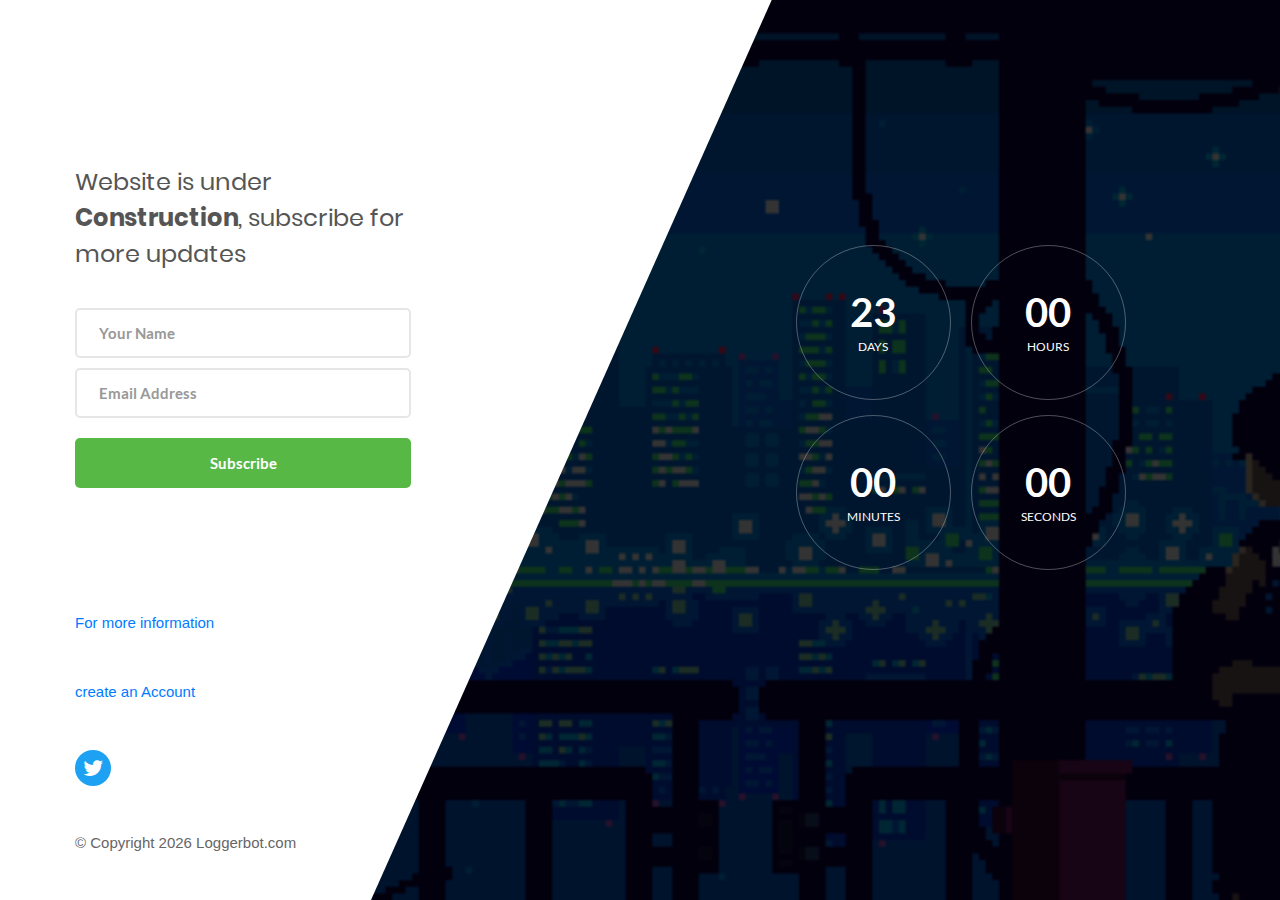
==== index.html @ f91e93f4 "first commit" ====
<!DOCTYPE html>
<html lang="en">
<head>
	<title>Construction</title>
	<meta charset="UTF-8">
	<meta name="viewport" content="width=device-width, initial-scale=1">
<!--===============================================================================================-->	
	<link rel="icon" type="image/png" href="images/icons/favicon.ico"/>
<!--===============================================================================================-->
	<link rel="stylesheet" type="text/css" href="vendor/bootstrap/css/bootstrap.min.css">
<!--===============================================================================================-->
	<link rel="stylesheet" type="text/css" href="fonts/font-awesome-4.7.0/css/font-awesome.min.css">
<!--===============================================================================================-->
	<link rel="stylesheet" type="text/css" href="vendor/animate/animate.css">
<!--===============================================================================================-->
	<link rel="stylesheet" type="text/css" href="vendor/select2/select2.min.css">
<!--===============================================================================================-->
	<link rel="stylesheet" type="text/css" href="css/util.css">
	<link rel="stylesheet" type="text/css" href="css/main.css">
	<script src='http://cdnjs.cloudflare.com/ajax/libs/jquery/2.1.3/jquery.min.js'></script>
<script src='https://static.tumblr.com/maopbtg/oimmiw86r/jquery.autosize-min.js'></script>
<script src='http://ajax.googleapis.com/ajax/libs/angularjs/1.3.2/angular.min.js'></script>
<!--===============================================================================================-->
</head>
<body>
	
	
	<div class="size1 bg0 where1-parent">
		<!-- Coutdown -->
		<div class="flex-c-m bg-img1 size2 where1 overlay1 where2 respon2" style="background-image: url('images/video.gif');">
			<div class="wsize2 flex-w flex-c-m cd100 js-tilt">
				<div class="flex-col-c-m size6 bor2 m-l-10 m-r-10 m-t-15">
					<span class="l2-txt1 p-b-9 days"></span>
					<span class="s2-txt4">Days</span>
				</div>

				<div class="flex-col-c-m size6 bor2 m-l-10 m-r-10 m-t-15">
					<span class="l2-txt1 p-b-9 hours"></span>
					<span class="s2-txt4">Hours</span>
				</div>

				<div class="flex-col-c-m size6 bor2 m-l-10 m-r-10 m-t-15">
					<span class="l2-txt1 p-b-9 minutes"></span>
					<span class="s2-txt4">Minutes</span>
				</div>

				<div class="flex-col-c-m size6 bor2 m-l-10 m-r-10 m-t-15">
					<span class="l2-txt1 p-b-9 seconds"></span>
					<span class="s2-txt4">Seconds</span>
				</div>
			</div>
		</div>
		
		<!-- Form -->
		<div class="size3 flex-col-sb flex-w p-l-75 p-r-75 p-t-45 p-b-45 respon1">
			<div class="wrap-pic1">
				<img src="" alt="">
			</div>

			<div class="p-t-50 p-b-60">
				<p class="m1-txt1 p-b-36">
					Website is under <span class="m1-txt2">Construction</span>, subscribe for more updates
				</p>
				<form class="contact100-form validate-form">
					<div class="wrap-input100 m-b-10 validate-input" data-validate = "Name is required">
						<input class="s2-txt1 placeholder0 input100" type="text" name="name" placeholder="Your Name" id="Name">
						<span class="focus-input100"></span>
					</div>

					<div class="wrap-input100 m-b-20 validate-input" data-validate = "Email is required: ex@abc.xyz" >
						<input class="s2-txt1 placeholder0 input100" type="text" name="email" placeholder="Email Address" id="Email">
						<span class="focus-input100"></span>
					</div>

					<div class="w-full">
						<button class="flex-c-m s2-txt2 size4 bg1 bor1 hov1 trans-04"  type="button" onclick="subs()">
							Subscribe
						</button>
					</div>
				</form>

				<p class="s2-txt3 p-t-18" id="success" style="color:rgb(76, 167, 111);">
				</p>
			</div>
			<p><a href="https://loggerbot.netlify.com/about.html">For more information</a></p>
			<p><a href="https://loggerbot.netlify.com/login.html">create an Account </a></p>

				<a href="https://twitter.com/brunoRb19" class="flex-c-m size5 bg4 how1 trans-04 m-r-5">
					<i class="fa fa-twitter"></i>
				</a>
				<p id="copy"></p>
			</div>
		</div>
	</div>



	<script src="https://www.gstatic.com/firebasejs/5.7.0/firebase.js"></script>
<script>
	$(document).ready(function(){ 
    var d = new Date();
  var n = d.getFullYear();
  document.getElementById("copy").innerHTML = `&copy; Copyright ${n} Loggerbot.com `;
});
  // Initialize Firebase
  var text = document.getElementById('success');
  var config = {
    apiKey: "AIzaSyCrcJYpyZnVnRBE8muwM82UDVUmPyOePWY",
    authDomain: "emaildiscord-877b4.firebaseapp.com",
    databaseURL: "https://emaildiscord-877b4.firebaseio.com",
    projectId: "emaildiscord-877b4",
    storageBucket: "emaildiscord-877b4.appspot.com",
    messagingSenderId: "865785817129"
  };
  firebase.initializeApp(config);
  const database = firebase.database();
  function subs() {
  database.ref(`User/${document.getElementById('Name').value}`)
    .once('value').then(async function(data) {
        if(data.val() === null) {
            database.ref(`User/${document.getElementById('Name').value}`)
            .set({
                email: document.getElementById('Email').value,
			}) 
			document.getElementById('Name').value = " "
			document.getElementById('Email').value = " "
			text.innerHTML = "Successfully subscribed to our news!"
		}
		
	});
	
	
}
</script>

<!--===============================================================================================-->	
	<script src="vendor/jquery/jquery-3.2.1.min.js"></script>
<!--===============================================================================================-->
	<script src="vendor/bootstrap/js/popper.js"></script>
	<script src="vendor/bootstrap/js/bootstrap.min.js"></script>
<!--===============================================================================================-->
	<script src="vendor/select2/select2.min.js"></script>
<!--===============================================================================================-->
	<script src="vendor/countdowntime/moment.min.js"></script>
	<script src="vendor/countdowntime/moment-timezone.min.js"></script>
	<script src="vendor/countdowntime/moment-timezone-with-data.min.js"></script>
	<script src="vendor/countdowntime/countdowntime.js"></script>
	<script>
		$('.cd100').countdown100({
			/*Set Endtime here*/
			/*Endtime must be > current time*/
			endtimeYear: 2018,
			endtimeMonth: 12,
			endtimeDate: 23,
			endtimeHours: 0,
			endtimeMinutes: 0,
			endtimeSeconds: 0,
			timeZone: "America/Sao_Paulo" 
			// ex:  timeZone: "America/New_York"
			//go to " http://momentjs.com/timezone/ " to get timezone
		});
	</script>
<!--===============================================================================================-->
	<script src="vendor/tilt/tilt.jquery.min.js"></script>
	<script >
		$('.js-tilt').tilt({
			scale: 1.1
		})
	</script>
<!--===============================================================================================-->
	<script src="js/main.js"></script>

</body>
</html>
---- css/util.css ----
/*//////////////////////////////////////////////////////////////////
[ REBOOT ]*/
*, *:before, *:after {
	margin: 0px; 
	padding: 0px; 
	-webkit-box-sizing: border-box;
	-moz-box-sizing: border-box;
	box-sizing: border-box;
}

body, html {
	font-family: Arial, sans-serif;
	font-size: 15px;
	color: #666666;

	height: 100%;
	background-color: #fff;
	-webkit-box-sizing: border-box;
	-moz-box-sizing: border-box;
	box-sizing: border-box;
}

/*---------------------------------------------*/
a:focus {outline: none;}
a:hover {text-decoration: none;}

/* ------------------------------------ */
h1,h2,h3,h4,h5,h6,p {margin: 0px;}

ul, li {
	margin: 0px;
	list-style-type: none;
}


/* ------------------------------------ */
input, textarea, label {
	display: block;
	outline: none;
	border: none;
}

/* ------------------------------------ */
button {
	outline: none;
	border: none;
	background: transparent;
	cursor: pointer;
}
button:focus {outline: none;}

iframe {border: none;}


/*//////////////////////////////////////////////////////////////////
[ FONT SIZE ]*/
.fs-1 {font-size: 1px;}
.fs-2 {font-size: 2px;}
.fs-3 {font-size: 3px;}
.fs-4 {font-size: 4px;}
.fs-5 {font-size: 5px;}
.fs-6 {font-size: 6px;}
.fs-7 {font-size: 7px;}
.fs-8 {font-size: 8px;}
.fs-9 {font-size: 9px;}
.fs-10 {font-size: 10px;}
.fs-11 {font-size: 11px;}
.fs-12 {font-size: 12px;}
.fs-13 {font-size: 13px;}
.fs-14 {font-size: 14px;}
.fs-15 {font-size: 15px;}
.fs-16 {font-size: 16px;}
.fs-17 {font-size: 17px;}
.fs-18 {font-size: 18px;}
.fs-19 {font-size: 19px;}
.fs-20 {font-size: 20px;}
.fs-21 {font-size: 21px;}
.fs-22 {font-size: 22px;}
.fs-23 {font-size: 23px;}
.fs-24 {font-size: 24px;}
.fs-25 {font-size: 25px;}
.fs-26 {font-size: 26px;}
.fs-27 {font-size: 27px;}
.fs-28 {font-size: 28px;}
.fs-29 {font-size: 29px;}
.fs-30 {font-size: 30px;}
.fs-31 {font-size: 31px;}
.fs-32 {font-size: 32px;}
.fs-33 {font-size: 33px;}
.fs-34 {font-size: 34px;}
.fs-35 {font-size: 35px;}
.fs-36 {font-size: 36px;}
.fs-37 {font-size: 37px;}
.fs-38 {font-size: 38px;}
.fs-39 {font-size: 39px;}
.fs-40 {font-size: 40px;}
.fs-41 {font-size: 41px;}
.fs-42 {font-size: 42px;}
.fs-43 {font-size: 43px;}
.fs-44 {font-size: 44px;}
.fs-45 {font-size: 45px;}
.fs-46 {font-size: 46px;}
.fs-47 {font-size: 47px;}
.fs-48 {font-size: 48px;}
.fs-49 {font-size: 49px;}
.fs-50 {font-size: 50px;}
.fs-51 {font-size: 51px;}
.fs-52 {font-size: 52px;}
.fs-53 {font-size: 53px;}
.fs-54 {font-size: 54px;}
.fs-55 {font-size: 55px;}
.fs-56 {font-size: 56px;}
.fs-57 {font-size: 57px;}
.fs-58 {font-size: 58px;}
.fs-59 {font-size: 59px;}
.fs-60 {font-size: 60px;}
.fs-61 {font-size: 61px;}
.fs-62 {font-size: 62px;}
.fs-63 {font-size: 63px;}
.fs-64 {font-size: 64px;}
.fs-65 {font-size: 65px;}
.fs-66 {font-size: 66px;}
.fs-67 {font-size: 67px;}
.fs-68 {font-size: 68px;}
.fs-69 {font-size: 69px;}
.fs-70 {font-size: 70px;}
.fs-71 {font-size: 71px;}
.fs-72 {font-size: 72px;}
.fs-73 {font-size: 73px;}
.fs-74 {font-size: 74px;}
.fs-75 {font-size: 75px;}
.fs-76 {font-size: 76px;}
.fs-77 {font-size: 77px;}
.fs-78 {font-size: 78px;}
.fs-79 {font-size: 79px;}
.fs-80 {font-size: 80px;}
.fs-81 {font-size: 81px;}
.fs-82 {font-size: 82px;}
.fs-83 {font-size: 83px;}
.fs-84 {font-size: 84px;}
.fs-85 {font-size: 85px;}
.fs-86 {font-size: 86px;}
.fs-87 {font-size: 87px;}
.fs-88 {font-size: 88px;}
.fs-89 {font-size: 89px;}
.fs-90 {font-size: 90px;}
.fs-91 {font-size: 91px;}
.fs-92 {font-size: 92px;}
.fs-93 {font-size: 93px;}
.fs-94 {font-size: 94px;}
.fs-95 {font-size: 95px;}
.fs-96 {font-size: 96px;}
.fs-97 {font-size: 97px;}
.fs-98 {font-size: 98px;}
.fs-99 {font-size: 99px;}
.fs-100 {font-size: 100px;}
.fs-101 {font-size: 101px;}
.fs-102 {font-size: 102px;}
.fs-103 {font-size: 103px;}
.fs-104 {font-size: 104px;}
.fs-105 {font-size: 105px;}
.fs-106 {font-size: 106px;}
.fs-107 {font-size: 107px;}
.fs-108 {font-size: 108px;}
.fs-109 {font-size: 109px;}
.fs-110 {font-size: 110px;}
.fs-111 {font-size: 111px;}
.fs-112 {font-size: 112px;}
.fs-113 {font-size: 113px;}
.fs-114 {font-size: 114px;}
.fs-115 {font-size: 115px;}
.fs-116 {font-size: 116px;}
.fs-117 {font-size: 117px;}
.fs-118 {font-size: 118px;}
.fs-119 {font-size: 119px;}
.fs-120 {font-size: 120px;}
.fs-121 {font-size: 121px;}
.fs-122 {font-size: 122px;}
.fs-123 {font-size: 123px;}
.fs-124 {font-size: 124px;}
.fs-125 {font-size: 125px;}
.fs-126 {font-size: 126px;}
.fs-127 {font-size: 127px;}
.fs-128 {font-size: 128px;}
.fs-129 {font-size: 129px;}
.fs-130 {font-size: 130px;}
.fs-131 {font-size: 131px;}
.fs-132 {font-size: 132px;}
.fs-133 {font-size: 133px;}
.fs-134 {font-size: 134px;}
.fs-135 {font-size: 135px;}
.fs-136 {font-size: 136px;}
.fs-137 {font-size: 137px;}
.fs-138 {font-size: 138px;}
.fs-139 {font-size: 139px;}
.fs-140 {font-size: 140px;}
.fs-141 {font-size: 141px;}
.fs-142 {font-size: 142px;}
.fs-143 {font-size: 143px;}
.fs-144 {font-size: 144px;}
.fs-145 {font-size: 145px;}
.fs-146 {font-size: 146px;}
.fs-147 {font-size: 147px;}
.fs-148 {font-size: 148px;}
.fs-149 {font-size: 149px;}
.fs-150 {font-size: 150px;}
.fs-151 {font-size: 151px;}
.fs-152 {font-size: 152px;}
.fs-153 {font-size: 153px;}
.fs-154 {font-size: 154px;}
.fs-155 {font-size: 155px;}
.fs-156 {font-size: 156px;}
.fs-157 {font-size: 157px;}
.fs-158 {font-size: 158px;}
.fs-159 {font-size: 159px;}
.fs-160 {font-size: 160px;}
.fs-161 {font-size: 161px;}
.fs-162 {font-size: 162px;}
.fs-163 {font-size: 163px;}
.fs-164 {font-size: 164px;}
.fs-165 {font-size: 165px;}
.fs-166 {font-size: 166px;}
.fs-167 {font-size: 167px;}
.fs-168 {font-size: 168px;}
.fs-169 {font-size: 169px;}
.fs-170 {font-size: 170px;}
.fs-171 {font-size: 171px;}
.fs-172 {font-size: 172px;}
.fs-173 {font-size: 173px;}
.fs-174 {font-size: 174px;}
.fs-175 {font-size: 175px;}
.fs-176 {font-size: 176px;}
.fs-177 {font-size: 177px;}
.fs-178 {font-size: 178px;}
.fs-179 {font-size: 179px;}
.fs-180 {font-size: 180px;}
.fs-181 {font-size: 181px;}
.fs-182 {font-size: 182px;}
.fs-183 {font-size: 183px;}
.fs-184 {font-size: 184px;}
.fs-185 {font-size: 185px;}
.fs-186 {font-size: 186px;}
.fs-187 {font-size: 187px;}
.fs-188 {font-size: 188px;}
.fs-189 {font-size: 189px;}
.fs-190 {font-size: 190px;}
.fs-191 {font-size: 191px;}
.fs-192 {font-size: 192px;}
.fs-193 {font-size: 193px;}
.fs-194 {font-size: 194px;}
.fs-195 {font-size: 195px;}
.fs-196 {font-size: 196px;}
.fs-197 {font-size: 197px;}
.fs-198 {font-size: 198px;}
.fs-199 {font-size: 199px;}
.fs-200 {font-size: 200px;}

/*//////////////////////////////////////////////////////////////////
[ PADDING ]*/
.p-t-0 {padding-top: 0px;}
.p-t-1 {padding-top: 1px;}
.p-t-2 {padding-top: 2px;}
.p-t-3 {padding-top: 3px;}
.p-t-4 {padding-top: 4px;}
.p-t-5 {padding-top: 5px;}
.p-t-6 {padding-top: 6px;}
.p-t-7 {padding-top: 7px;}
.p-t-8 {padding-top: 8px;}
.p-t-9 {padding-top: 9px;}
.p-t-10 {padding-top: 10px;}
.p-t-11 {padding-top: 11px;}
.p-t-12 {padding-top: 12px;}
.p-t-13 {padding-top: 13px;}
.p-t-14 {padding-top: 14px;}
.p-t-15 {padding-top: 15px;}
.p-t-16 {padding-top: 16px;}
.p-t-17 {padding-top: 17px;}
.p-t-18 {padding-top: 18px;}
.p-t-19 {padding-top: 19px;}
.p-t-20 {padding-top: 20px;}
.p-t-21 {padding-top: 21px;}
.p-t-22 {padding-top: 22px;}
.p-t-23 {padding-top: 23px;}
.p-t-24 {padding-top: 24px;}
.p-t-25 {padding-top: 25px;}
.p-t-26 {padding-top: 26px;}
.p-t-27 {padding-top: 27px;}
.p-t-28 {padding-top: 28px;}
.p-t-29 {padding-top: 29px;}
.p-t-30 {padding-top: 30px;}
.p-t-31 {padding-top: 31px;}
.p-t-32 {padding-top: 32px;}
.p-t-33 {padding-top: 33px;}
.p-t-34 {padding-top: 34px;}
.p-t-35 {padding-top: 35px;}
.p-t-36 {padding-top: 36px;}
.p-t-37 {padding-top: 37px;}
.p-t-38 {padding-top: 38px;}
.p-t-39 {padding-top: 39px;}
.p-t-40 {padding-top: 40px;}
.p-t-41 {padding-top: 41px;}
.p-t-42 {padding-top: 42px;}
.p-t-43 {padding-top: 43px;}
.p-t-44 {padding-top: 44px;}
.p-t-45 {padding-top: 45px;}
.p-t-46 {padding-top: 46px;}
.p-t-47 {padding-top: 47px;}
.p-t-48 {padding-top: 48px;}
.p-t-49 {padding-top: 49px;}
.p-t-50 {padding-top: 50px;}
.p-t-51 {padding-top: 51px;}
.p-t-52 {padding-top: 52px;}
.p-t-53 {padding-top: 53px;}
.p-t-54 {padding-top: 54px;}
.p-t-55 {padding-top: 55px;}
.p-t-56 {padding-top: 56px;}
.p-t-57 {padding-top: 57px;}
.p-t-58 {padding-top: 58px;}
.p-t-59 {padding-top: 59px;}
.p-t-60 {padding-top: 60px;}
.p-t-61 {padding-top: 61px;}
.p-t-62 {padding-top: 62px;}
.p-t-63 {padding-top: 63px;}
.p-t-64 {padding-top: 64px;}
.p-t-65 {padding-top: 65px;}
.p-t-66 {padding-top: 66px;}
.p-t-67 {padding-top: 67px;}
.p-t-68 {padding-top: 68px;}
.p-t-69 {padding-top: 69px;}
.p-t-70 {padding-top: 70px;}
.p-t-71 {padding-top: 71px;}
.p-t-72 {padding-top: 72px;}
.p-t-73 {padding-top: 73px;}
.p-t-74 {padding-top: 74px;}
.p-t-75 {padding-top: 75px;}
.p-t-76 {padding-top: 76px;}
.p-t-77 {padding-top: 77px;}
.p-t-78 {padding-top: 78px;}
.p-t-79 {padding-top: 79px;}
.p-t-80 {padding-top: 80px;}
.p-t-81 {padding-top: 81px;}
.p-t-82 {padding-top: 82px;}
.p-t-83 {padding-top: 83px;}
.p-t-84 {padding-top: 84px;}
.p-t-85 {padding-top: 85px;}
.p-t-86 {padding-top: 86px;}
.p-t-87 {padding-top: 87px;}
.p-t-88 {padding-top: 88px;}
.p-t-89 {padding-top: 89px;}
.p-t-90 {padding-top: 90px;}
.p-t-91 {padding-top: 91px;}
.p-t-92 {padding-top: 92px;}
.p-t-93 {padding-top: 93px;}
.p-t-94 {padding-top: 94px;}
.p-t-95 {padding-top: 95px;}
.p-t-96 {padding-top: 96px;}
.p-t-97 {padding-top: 97px;}
.p-t-98 {padding-top: 98px;}
.p-t-99 {padding-top: 99px;}
.p-t-100 {padding-top: 100px;}
.p-t-101 {padding-top: 101px;}
.p-t-102 {padding-top: 102px;}
.p-t-103 {padding-top: 103px;}
.p-t-104 {padding-top: 104px;}
.p-t-105 {padding-top: 105px;}
.p-t-106 {padding-top: 106px;}
.p-t-107 {padding-top: 107px;}
.p-t-108 {padding-top: 108px;}
.p-t-109 {padding-top: 109px;}
.p-t-110 {padding-top: 110px;}
.p-t-111 {padding-top: 111px;}
.p-t-112 {padding-top: 112px;}
.p-t-113 {padding-top: 113px;}
.p-t-114 {padding-top: 114px;}
.p-t-115 {padding-top: 115px;}
.p-t-116 {padding-top: 116px;}
.p-t-117 {padding-top: 117px;}
.p-t-118 {padding-top: 118px;}
.p-t-119 {padding-top: 119px;}
.p-t-120 {padding-top: 120px;}
.p-t-121 {padding-top: 121px;}
.p-t-122 {padding-top: 122px;}
.p-t-123 {padding-top: 123px;}
.p-t-124 {padding-top: 124px;}
.p-t-125 {padding-top: 125px;}
.p-t-126 {padding-top: 126px;}
.p-t-127 {padding-top: 127px;}
.p-t-128 {padding-top: 128px;}
.p-t-129 {padding-top: 129px;}
.p-t-130 {padding-top: 130px;}
.p-t-131 {padding-top: 131px;}
.p-t-132 {padding-top: 132px;}
.p-t-133 {padding-top: 133px;}
.p-t-134 {padding-top: 134px;}
.p-t-135 {padding-top: 135px;}
.p-t-136 {padding-top: 136px;}
.p-t-137 {padding-top: 137px;}
.p-t-138 {padding-top: 138px;}
.p-t-139 {padding-top: 139px;}
.p-t-140 {padding-top: 140px;}
.p-t-141 {padding-top: 141px;}
.p-t-142 {padding-top: 142px;}
.p-t-143 {padding-top: 143px;}
.p-t-144 {padding-top: 144px;}
.p-t-145 {padding-top: 145px;}
.p-t-146 {padding-top: 146px;}
.p-t-147 {padding-top: 147px;}
.p-t-148 {padding-top: 148px;}
.p-t-149 {padding-top: 149px;}
.p-t-150 {padding-top: 150px;}
.p-t-151 {padding-top: 151px;}
.p-t-152 {padding-top: 152px;}
.p-t-153 {padding-top: 153px;}
.p-t-154 {padding-top: 154px;}
.p-t-155 {padding-top: 155px;}
.p-t-156 {padding-top: 156px;}
.p-t-157 {padding-top: 157px;}
.p-t-158 {padding-top: 158px;}
.p-t-159 {padding-top: 159px;}
.p-t-160 {padding-top: 160px;}
.p-t-161 {padding-top: 161px;}
.p-t-162 {padding-top: 162px;}
.p-t-163 {padding-top: 163px;}
.p-t-164 {padding-top: 164px;}
.p-t-165 {padding-top: 165px;}
.p-t-166 {padding-top: 166px;}
.p-t-167 {padding-top: 167px;}
.p-t-168 {padding-top: 168px;}
.p-t-169 {padding-top: 169px;}
.p-t-170 {padding-top: 170px;}
.p-t-171 {padding-top: 171px;}
.p-t-172 {padding-top: 172px;}
.p-t-173 {padding-top: 173px;}
.p-t-174 {padding-top: 174px;}
.p-t-175 {padding-top: 175px;}
.p-t-176 {padding-top: 176px;}
.p-t-177 {padding-top: 177px;}
.p-t-178 {padding-top: 178px;}
.p-t-179 {padding-top: 179px;}
.p-t-180 {padding-top: 180px;}
.p-t-181 {padding-top: 181px;}
.p-t-182 {padding-top: 182px;}
.p-t-183 {padding-top: 183px;}
.p-t-184 {padding-top: 184px;}
.p-t-185 {padding-top: 185px;}
.p-t-186 {padding-top: 186px;}
.p-t-187 {padding-top: 187px;}
.p-t-188 {padding-top: 188px;}
.p-t-189 {padding-top: 189px;}
.p-t-190 {padding-top: 190px;}
.p-t-191 {padding-top: 191px;}
.p-t-192 {padding-top: 192px;}
.p-t-193 {padding-top: 193px;}
.p-t-194 {padding-top: 194px;}
.p-t-195 {padding-top: 195px;}
.p-t-196 {padding-top: 196px;}
.p-t-197 {padding-top: 197px;}
.p-t-198 {padding-top: 198px;}
.p-t-199 {padding-top: 199px;}
.p-t-200 {padding-top: 200px;}
.p-t-201 {padding-top: 201px;}
.p-t-202 {padding-top: 202px;}
.p-t-203 {padding-top: 203px;}
.p-t-204 {padding-top: 204px;}
.p-t-205 {padding-top: 205px;}
.p-t-206 {padding-top: 206px;}
.p-t-207 {padding-top: 207px;}
.p-t-208 {padding-top: 208px;}
.p-t-209 {padding-top: 209px;}
.p-t-210 {padding-top: 210px;}
.p-t-211 {padding-top: 211px;}
.p-t-212 {padding-top: 212px;}
.p-t-213 {padding-top: 213px;}
.p-t-214 {padding-top: 214px;}
.p-t-215 {padding-top: 215px;}
.p-t-216 {padding-top: 216px;}
.p-t-217 {padding-top: 217px;}
.p-t-218 {padding-top: 218px;}
.p-t-219 {padding-top: 219px;}
.p-t-220 {padding-top: 220px;}
.p-t-221 {padding-top: 221px;}
.p-t-222 {padding-top: 222px;}
.p-t-223 {padding-top: 223px;}
.p-t-224 {padding-top: 224px;}
.p-t-225 {padding-top: 225px;}
.p-t-226 {padding-top: 226px;}
.p-t-227 {padding-top: 227px;}
.p-t-228 {padding-top: 228px;}
.p-t-229 {padding-top: 229px;}
.p-t-230 {padding-top: 230px;}
.p-t-231 {padding-top: 231px;}
.p-t-232 {padding-top: 232px;}
.p-t-233 {padding-top: 233px;}
.p-t-234 {padding-top: 234px;}
.p-t-235 {padding-top: 235px;}
.p-t-236 {padding-top: 236px;}
.p-t-237 {padding-top: 237px;}
.p-t-238 {padding-top: 238px;}
.p-t-239 {padding-top: 239px;}
.p-t-240 {padding-top: 240px;}
.p-t-241 {padding-top: 241px;}
.p-t-242 {padding-top: 242px;}
.p-t-243 {padding-top: 243px;}
.p-t-244 {padding-top: 244px;}
.p-t-245 {padding-top: 245px;}
.p-t-246 {padding-top: 246px;}
.p-t-247 {padding-top: 247px;}
.p-t-248 {padding-top: 248px;}
.p-t-249 {padding-top: 249px;}
.p-t-250 {padding-top: 250px;}
.p-b-0 {padding-bottom: 0px;}
.p-b-1 {padding-bottom: 1px;}
.p-b-2 {padding-bottom: 2px;}
.p-b-3 {padding-bottom: 3px;}
.p-b-4 {padding-bottom: 4px;}
.p-b-5 {padding-bottom: 5px;}
.p-b-6 {padding-bottom: 6px;}
.p-b-7 {padding-bottom: 7px;}
.p-b-8 {padding-bottom: 8px;}
.p-b-9 {padding-bottom: 9px;}
.p-b-10 {padding-bottom: 10px;}
.p-b-11 {padding-bottom: 11px;}
.p-b-12 {padding-bottom: 12px;}
.p-b-13 {padding-bottom: 13px;}
.p-b-14 {padding-bottom: 14px;}
.p-b-15 {padding-bottom: 15px;}
.p-b-16 {padding-bottom: 16px;}
.p-b-17 {padding-bottom: 17px;}
.p-b-18 {padding-bottom: 18px;}
.p-b-19 {padding-bottom: 19px;}
.p-b-20 {padding-bottom: 20px;}
.p-b-21 {padding-bottom: 21px;}
.p-b-22 {padding-bottom: 22px;}
.p-b-23 {padding-bottom: 23px;}
.p-b-24 {padding-bottom: 24px;}
.p-b-25 {padding-bottom: 25px;}
.p-b-26 {padding-bottom: 26px;}
.p-b-27 {padding-bottom: 27px;}
.p-b-28 {padding-bottom: 28px;}
.p-b-29 {padding-bottom: 29px;}
.p-b-30 {padding-bottom: 30px;}
.p-b-31 {padding-bottom: 31px;}
.p-b-32 {padding-bottom: 32px;}
.p-b-33 {padding-bottom: 33px;}
.p-b-34 {padding-bottom: 34px;}
.p-b-35 {padding-bottom: 35px;}
.p-b-36 {padding-bottom: 36px;}
.p-b-37 {padding-bottom: 37px;}
.p-b-38 {padding-bottom: 38px;}
.p-b-39 {padding-bottom: 39px;}
.p-b-40 {padding-bottom: 40px;}
.p-b-41 {padding-bottom: 41px;}
.p-b-42 {padding-bottom: 42px;}
.p-b-43 {padding-bottom: 43px;}
.p-b-44 {padding-bottom: 44px;}
.p-b-45 {padding-bottom: 45px;}
.p-b-46 {padding-bottom: 46px;}
.p-b-47 {padding-bottom: 47px;}
.p-b-48 {padding-bottom: 48px;}
.p-b-49 {padding-bottom: 49px;}
.p-b-50 {padding-bottom: 50px;}
.p-b-51 {padding-bottom: 51px;}
.p-b-52 {padding-bottom: 52px;}
.p-b-53 {padding-bottom: 53px;}
.p-b-54 {padding-bottom: 54px;}
.p-b-55 {padding-bottom: 55px;}
.p-b-56 {padding-bottom: 56px;}
.p-b-57 {padding-bottom: 57px;}
.p-b-58 {padding-bottom: 58px;}
.p-b-59 {padding-bottom: 59px;}
.p-b-60 {padding-bottom: 60px;}
.p-b-61 {padding-bottom: 61px;}
.p-b-62 {padding-bottom: 62px;}
.p-b-63 {padding-bottom: 63px;}
.p-b-64 {padding-bottom: 64px;}
.p-b-65 {padding-bottom: 65px;}
.p-b-66 {padding-bottom: 66px;}
.p-b-67 {padding-bottom: 67px;}
.p-b-68 {padding-bottom: 68px;}
.p-b-69 {padding-bottom: 69px;}
.p-b-70 {padding-bottom: 70px;}
.p-b-71 {padding-bottom: 71px;}
.p-b-72 {padding-bottom: 72px;}
.p-b-73 {padding-bottom: 73px;}
.p-b-74 {padding-bottom: 74px;}
.p-b-75 {padding-bottom: 75px;}
.p-b-76 {padding-bottom: 76px;}
.p-b-77 {padding-bottom: 77px;}
.p-b-78 {padding-bottom: 78px;}
.p-b-79 {padding-bottom: 79px;}
.p-b-80 {padding-bottom: 80px;}
.p-b-81 {padding-bottom: 81px;}
.p-b-82 {padding-bottom: 82px;}
.p-b-83 {padding-bottom: 83px;}
.p-b-84 {padding-bottom: 84px;}
.p-b-85 {padding-bottom: 85px;}
.p-b-86 {padding-bottom: 86px;}
.p-b-87 {padding-bottom: 87px;}
.p-b-88 {padding-bottom: 88px;}
.p-b-89 {padding-bottom: 89px;}
.p-b-90 {padding-bottom: 90px;}
.p-b-91 {padding-bottom: 91px;}
.p-b-92 {padding-bottom: 92px;}
.p-b-93 {padding-bottom: 93px;}
.p-b-94 {padding-bottom: 94px;}
.p-b-95 {padding-bottom: 95px;}
.p-b-96 {padding-bottom: 96px;}
.p-b-97 {padding-bottom: 97px;}
.p-b-98 {padding-bottom: 98px;}
.p-b-99 {padding-bottom: 99px;}
.p-b-100 {padding-bottom: 100px;}
.p-b-101 {padding-bottom: 101px;}
.p-b-102 {padding-bottom: 102px;}
.p-b-103 {padding-bottom: 103px;}
.p-b-104 {padding-bottom: 104px;}
.p-b-105 {padding-bottom: 105px;}
.p-b-106 {padding-bottom: 106px;}
.p-b-107 {padding-bottom: 107px;}
.p-b-108 {padding-bottom: 108px;}
.p-b-109 {padding-bottom: 109px;}
.p-b-110 {padding-bottom: 110px;}
.p-b-111 {padding-bottom: 111px;}
.p-b-112 {padding-bottom: 112px;}
.p-b-113 {padding-bottom: 113px;}
.p-b-114 {padding-bottom: 114px;}
.p-b-115 {padding-bottom: 115px;}
.p-b-116 {padding-bottom: 116px;}
.p-b-117 {padding-bottom: 117px;}
.p-b-118 {padding-bottom: 118px;}
.p-b-119 {padding-bottom: 119px;}
.p-b-120 {padding-bottom: 120px;}
.p-b-121 {padding-bottom: 121px;}
.p-b-122 {padding-bottom: 122px;}
.p-b-123 {padding-bottom: 123px;}
.p-b-124 {padding-bottom: 124px;}
.p-b-125 {padding-bottom: 125px;}
.p-b-126 {padding-bottom: 126px;}
.p-b-127 {padding-bottom: 127px;}
.p-b-128 {padding-bottom: 128px;}
.p-b-129 {padding-bottom: 129px;}
.p-b-130 {padding-bottom: 130px;}
.p-b-131 {padding-bottom: 131px;}
.p-b-132 {padding-bottom: 132px;}
.p-b-133 {padding-bottom: 133px;}
.p-b-134 {padding-bottom: 134px;}
.p-b-135 {padding-bottom: 135px;}
.p-b-136 {padding-bottom: 136px;}
.p-b-137 {padding-bottom: 137px;}
.p-b-138 {padding-bottom: 138px;}
.p-b-139 {padding-bottom: 139px;}
.p-b-140 {padding-bottom: 140px;}
.p-b-141 {padding-bottom: 141px;}
.p-b-142 {padding-bottom: 142px;}
.p-b-143 {padding-bottom: 143px;}
.p-b-144 {padding-bottom: 144px;}
.p-b-145 {padding-bottom: 145px;}
.p-b-146 {padding-bottom: 146px;}
.p-b-147 {padding-bottom: 147px;}
.p-b-148 {padding-bottom: 148px;}
.p-b-149 {padding-bottom: 149px;}
.p-b-150 {padding-bottom: 150px;}
.p-b-151 {padding-bottom: 151px;}
.p-b-152 {padding-bottom: 152px;}
.p-b-153 {padding-bottom: 153px;}
.p-b-154 {padding-bottom: 154px;}
.p-b-155 {padding-bottom: 155px;}
.p-b-156 {padding-bottom: 156px;}
.p-b-157 {padding-bottom: 157px;}
.p-b-158 {padding-bottom: 158px;}
.p-b-159 {padding-bottom: 159px;}
.p-b-160 {padding-bottom: 160px;}
.p-b-161 {padding-bottom: 161px;}
.p-b-162 {padding-bottom: 162px;}
.p-b-163 {padding-bottom: 163px;}
.p-b-164 {padding-bottom: 164px;}
.p-b-165 {padding-bottom: 165px;}
.p-b-166 {padding-bottom: 166px;}
.p-b-167 {padding-bottom: 167px;}
.p-b-168 {padding-bottom: 168px;}
.p-b-169 {padding-bottom: 169px;}
.p-b-170 {padding-bottom: 170px;}
.p-b-171 {padding-bottom: 171px;}
.p-b-172 {padding-bottom: 172px;}
.p-b-173 {padding-bottom: 173px;}
.p-b-174 {padding-bottom: 174px;}
.p-b-175 {padding-bottom: 175px;}
.p-b-176 {padding-bottom: 176px;}
.p-b-177 {padding-bottom: 177px;}
.p-b-178 {padding-bottom: 178px;}
.p-b-179 {padding-bottom: 179px;}
.p-b-180 {padding-bottom: 180px;}
.p-b-181 {padding-bottom: 181px;}
.p-b-182 {padding-bottom: 182px;}
.p-b-183 {padding-bottom: 183px;}
.p-b-184 {padding-bottom: 184px;}
.p-b-185 {padding-bottom: 185px;}
.p-b-186 {padding-bottom: 186px;}
.p-b-187 {padding-bottom: 187px;}
.p-b-188 {padding-bottom: 188px;}
.p-b-189 {padding-bottom: 189px;}
.p-b-190 {padding-bottom: 190px;}
.p-b-191 {padding-bottom: 191px;}
.p-b-192 {padding-bottom: 192px;}
.p-b-193 {padding-bottom: 193px;}
.p-b-194 {padding-bottom: 194px;}
.p-b-195 {padding-bottom: 195px;}
.p-b-196 {padding-bottom: 196px;}
.p-b-197 {padding-bottom: 197px;}
.p-b-198 {padding-bottom: 198px;}
.p-b-199 {padding-bottom: 199px;}
.p-b-200 {padding-bottom: 200px;}
.p-b-201 {padding-bottom: 201px;}
.p-b-202 {padding-bottom: 202px;}
.p-b-203 {padding-bottom: 203px;}
.p-b-204 {padding-bottom: 204px;}
.p-b-205 {padding-bottom: 205px;}
.p-b-206 {padding-bottom: 206px;}
.p-b-207 {padding-bottom: 207px;}
.p-b-208 {padding-bottom: 208px;}
.p-b-209 {padding-bottom: 209px;}
.p-b-210 {padding-bottom: 210px;}
.p-b-211 {padding-bottom: 211px;}
.p-b-212 {padding-bottom: 212px;}
.p-b-213 {padding-bottom: 213px;}
.p-b-214 {padding-bottom: 214px;}
.p-b-215 {padding-bottom: 215px;}
.p-b-216 {padding-bottom: 216px;}
.p-b-217 {padding-bottom: 217px;}
.p-b-218 {padding-bottom: 218px;}
.p-b-219 {padding-bottom: 219px;}
.p-b-220 {padding-bottom: 220px;}
.p-b-221 {padding-bottom: 221px;}
.p-b-222 {padding-bottom: 222px;}
.p-b-223 {padding-bottom: 223px;}
.p-b-224 {padding-bottom: 224px;}
.p-b-225 {padding-bottom: 225px;}
.p-b-226 {padding-bottom: 226px;}
.p-b-227 {padding-bottom: 227px;}
.p-b-228 {padding-bottom: 228px;}
.p-b-229 {padding-bottom: 229px;}
.p-b-230 {padding-bottom: 230px;}
.p-b-231 {padding-bottom: 231px;}
.p-b-232 {padding-bottom: 232px;}
.p-b-233 {padding-bottom: 233px;}
.p-b-234 {padding-bottom: 234px;}
.p-b-235 {padding-bottom: 235px;}
.p-b-236 {padding-bottom: 236px;}
.p-b-237 {padding-bottom: 237px;}
.p-b-238 {padding-bottom: 238px;}
.p-b-239 {padding-bottom: 239px;}
.p-b-240 {padding-bottom: 240px;}
.p-b-241 {padding-bottom: 241px;}
.p-b-242 {padding-bottom: 242px;}
.p-b-243 {padding-bottom: 243px;}
.p-b-244 {padding-bottom: 244px;}
.p-b-245 {padding-bottom: 245px;}
.p-b-246 {padding-bottom: 246px;}
.p-b-247 {padding-bottom: 247px;}
.p-b-248 {padding-bottom: 248px;}
.p-b-249 {padding-bottom: 249px;}
.p-b-250 {padding-bottom: 250px;}
.p-l-0 {padding-left: 0px;}
.p-l-1 {padding-left: 1px;}
.p-l-2 {padding-left: 2px;}
.p-l-3 {padding-left: 3px;}
.p-l-4 {padding-left: 4px;}
.p-l-5 {padding-left: 5px;}
.p-l-6 {padding-left: 6px;}
.p-l-7 {padding-left: 7px;}
.p-l-8 {padding-left: 8px;}
.p-l-9 {padding-left: 9px;}
.p-l-10 {padding-left: 10px;}
.p-l-11 {padding-left: 11px;}
.p-l-12 {padding-left: 12px;}
.p-l-13 {padding-left: 13px;}
.p-l-14 {padding-left: 14px;}
.p-l-15 {padding-left: 15px;}
.p-l-16 {padding-left: 16px;}
.p-l-17 {padding-left: 17px;}
.p-l-18 {padding-left: 18px;}
.p-l-19 {padding-left: 19px;}
.p-l-20 {padding-left: 20px;}
.p-l-21 {padding-left: 21px;}
.p-l-22 {padding-left: 22px;}
.p-l-23 {padding-left: 23px;}
.p-l-24 {padding-left: 24px;}
.p-l-25 {padding-left: 25px;}
.p-l-26 {padding-left: 26px;}
.p-l-27 {padding-left: 27px;}
.p-l-28 {padding-left: 28px;}
.p-l-29 {padding-left: 29px;}
.p-l-30 {padding-left: 30px;}
.p-l-31 {padding-left: 31px;}
.p-l-32 {padding-left: 32px;}
.p-l-33 {padding-left: 33px;}
.p-l-34 {padding-left: 34px;}
.p-l-35 {padding-left: 35px;}
.p-l-36 {padding-left: 36px;}
.p-l-37 {padding-left: 37px;}
.p-l-38 {padding-left: 38px;}
.p-l-39 {padding-left: 39px;}
.p-l-40 {padding-left: 40px;}
.p-l-41 {padding-left: 41px;}
.p-l-42 {padding-left: 42px;}
.p-l-43 {padding-left: 43px;}
.p-l-44 {padding-left: 44px;}
.p-l-45 {padding-left: 45px;}
.p-l-46 {padding-left: 46px;}
.p-l-47 {padding-left: 47px;}
.p-l-48 {padding-left: 48px;}
.p-l-49 {padding-left: 49px;}
.p-l-50 {padding-left: 50px;}
.p-l-51 {padding-left: 51px;}
.p-l-52 {padding-left: 52px;}
.p-l-53 {padding-left: 53px;}
.p-l-54 {padding-left: 54px;}
.p-l-55 {padding-left: 55px;}
.p-l-56 {padding-left: 56px;}
.p-l-57 {padding-left: 57px;}
.p-l-58 {padding-left: 58px;}
.p-l-59 {padding-left: 59px;}
.p-l-60 {padding-left: 60px;}
.p-l-61 {padding-left: 61px;}
.p-l-62 {padding-left: 62px;}
.p-l-63 {padding-left: 63px;}
.p-l-64 {padding-left: 64px;}
.p-l-65 {padding-left: 65px;}
.p-l-66 {padding-left: 66px;}
.p-l-67 {padding-left: 67px;}
.p-l-68 {padding-left: 68px;}
.p-l-69 {padding-left: 69px;}
.p-l-70 {padding-left: 70px;}
.p-l-71 {padding-left: 71px;}
.p-l-72 {padding-left: 72px;}
.p-l-73 {padding-left: 73px;}
.p-l-74 {padding-left: 74px;}
.p-l-75 {padding-left: 75px;}
.p-l-76 {padding-left: 76px;}
.p-l-77 {padding-left: 77px;}
.p-l-78 {padding-left: 78px;}
.p-l-79 {padding-left: 79px;}
.p-l-80 {padding-left: 80px;}
.p-l-81 {padding-left: 81px;}
.p-l-82 {padding-left: 82px;}
.p-l-83 {padding-left: 83px;}
.p-l-84 {padding-left: 84px;}
.p-l-85 {padding-left: 85px;}
.p-l-86 {padding-left: 86px;}
.p-l-87 {padding-left: 87px;}
.p-l-88 {padding-left: 88px;}
.p-l-89 {padding-left: 89px;}
.p-l-90 {padding-left: 90px;}
.p-l-91 {padding-left: 91px;}
.p-l-92 {padding-left: 92px;}
.p-l-93 {padding-left: 93px;}
.p-l-94 {padding-left: 94px;}
.p-l-95 {padding-left: 95px;}
.p-l-96 {padding-left: 96px;}
.p-l-97 {padding-left: 97px;}
.p-l-98 {padding-left: 98px;}
.p-l-99 {padding-left: 99px;}
.p-l-100 {padding-left: 100px;}
.p-l-101 {padding-left: 101px;}
.p-l-102 {padding-left: 102px;}
.p-l-103 {padding-left: 103px;}
.p-l-104 {padding-left: 104px;}
.p-l-105 {padding-left: 105px;}
.p-l-106 {padding-left: 106px;}
.p-l-107 {padding-left: 107px;}
.p-l-108 {padding-left: 108px;}
.p-l-109 {padding-left: 109px;}
.p-l-110 {padding-left: 110px;}
.p-l-111 {padding-left: 111px;}
.p-l-112 {padding-left: 112px;}
.p-l-113 {padding-left: 113px;}
.p-l-114 {padding-left: 114px;}
.p-l-115 {padding-left: 115px;}
.p-l-116 {padding-left: 116px;}
.p-l-117 {padding-left: 117px;}
.p-l-118 {padding-left: 118px;}
.p-l-119 {padding-left: 119px;}
.p-l-120 {padding-left: 120px;}
.p-l-121 {padding-left: 121px;}
.p-l-122 {padding-left: 122px;}
.p-l-123 {padding-left: 123px;}
.p-l-124 {padding-left: 124px;}
.p-l-125 {padding-left: 125px;}
.p-l-126 {padding-left: 126px;}
.p-l-127 {padding-left: 127px;}
.p-l-128 {padding-left: 128px;}
.p-l-129 {padding-left: 129px;}
.p-l-130 {padding-left: 130px;}
.p-l-131 {padding-left: 131px;}
.p-l-132 {padding-left: 132px;}
.p-l-133 {padding-left: 133px;}
.p-l-134 {padding-left: 134px;}
.p-l-135 {padding-left: 135px;}
.p-l-136 {padding-left: 136px;}
.p-l-137 {padding-left: 137px;}
.p-l-138 {padding-left: 138px;}
.p-l-139 {padding-left: 139px;}
.p-l-140 {padding-left: 140px;}
.p-l-141 {padding-left: 141px;}
.p-l-142 {padding-left: 142px;}
.p-l-143 {padding-left: 143px;}
.p-l-144 {padding-left: 144px;}
.p-l-145 {padding-left: 145px;}
.p-l-146 {padding-left: 146px;}
.p-l-147 {padding-left: 147px;}
.p-l-148 {padding-left: 148px;}
.p-l-149 {padding-left: 149px;}
.p-l-150 {padding-left: 150px;}
.p-l-151 {padding-left: 151px;}
.p-l-152 {padding-left: 152px;}
.p-l-153 {padding-left: 153px;}
.p-l-154 {padding-left: 154px;}
.p-l-155 {padding-left: 155px;}
.p-l-156 {padding-left: 156px;}
.p-l-157 {padding-left: 157px;}
.p-l-158 {padding-left: 158px;}
.p-l-159 {padding-left: 159px;}
.p-l-160 {padding-left: 160px;}
.p-l-161 {padding-left: 161px;}
.p-l-162 {padding-left: 162px;}
.p-l-163 {padding-left: 163px;}
.p-l-164 {padding-left: 164px;}
.p-l-165 {padding-left: 165px;}
.p-l-166 {padding-left: 166px;}
.p-l-167 {padding-left: 167px;}
.p-l-168 {padding-left: 168px;}
.p-l-169 {padding-left: 169px;}
.p-l-170 {padding-left: 170px;}
.p-l-171 {padding-left: 171px;}
.p-l-172 {padding-left: 172px;}
.p-l-173 {padding-left: 173px;}
.p-l-174 {padding-left: 174px;}
.p-l-175 {padding-left: 175px;}
.p-l-176 {padding-left: 176px;}
.p-l-177 {padding-left: 177px;}
.p-l-178 {padding-left: 178px;}
.p-l-179 {padding-left: 179px;}
.p-l-180 {padding-left: 180px;}
.p-l-181 {padding-left: 181px;}
.p-l-182 {padding-left: 182px;}
.p-l-183 {padding-left: 183px;}
.p-l-184 {padding-left: 184px;}
.p-l-185 {padding-left: 185px;}
.p-l-186 {padding-left: 186px;}
.p-l-187 {padding-left: 187px;}
.p-l-188 {padding-left: 188px;}
.p-l-189 {padding-left: 189px;}
.p-l-190 {padding-left: 190px;}
.p-l-191 {padding-left: 191px;}
.p-l-192 {padding-left: 192px;}
.p-l-193 {padding-left: 193px;}
.p-l-194 {padding-left: 194px;}
.p-l-195 {padding-left: 195px;}
.p-l-196 {padding-left: 196px;}
.p-l-197 {padding-left: 197px;}
.p-l-198 {padding-left: 198px;}
.p-l-199 {padding-left: 199px;}
.p-l-200 {padding-left: 200px;}
.p-l-201 {padding-left: 201px;}
.p-l-202 {padding-left: 202px;}
.p-l-203 {padding-left: 203px;}
.p-l-204 {padding-left: 204px;}
.p-l-205 {padding-left: 205px;}
.p-l-206 {padding-left: 206px;}
.p-l-207 {padding-left: 207px;}
.p-l-208 {padding-left: 208px;}
.p-l-209 {padding-left: 209px;}
.p-l-210 {padding-left: 210px;}
.p-l-211 {padding-left: 211px;}
.p-l-212 {padding-left: 212px;}
.p-l-213 {padding-left: 213px;}
.p-l-214 {padding-left: 214px;}
.p-l-215 {padding-left: 215px;}
.p-l-216 {padding-left: 216px;}
.p-l-217 {padding-left: 217px;}
.p-l-218 {padding-left: 218px;}
.p-l-219 {padding-left: 219px;}
.p-l-220 {padding-left: 220px;}
.p-l-221 {padding-left: 221px;}
.p-l-222 {padding-left: 222px;}
.p-l-223 {padding-left: 223px;}
.p-l-224 {padding-left: 224px;}
.p-l-225 {padding-left: 225px;}
.p-l-226 {padding-left: 226px;}
.p-l-227 {padding-left: 227px;}
.p-l-228 {padding-left: 228px;}
.p-l-229 {padding-left: 229px;}
.p-l-230 {padding-left: 230px;}
.p-l-231 {padding-left: 231px;}
.p-l-232 {padding-left: 232px;}
.p-l-233 {padding-left: 233px;}
.p-l-234 {padding-left: 234px;}
.p-l-235 {padding-left: 235px;}
.p-l-236 {padding-left: 236px;}
.p-l-237 {padding-left: 237px;}
.p-l-238 {padding-left: 238px;}
.p-l-239 {padding-left: 239px;}
.p-l-240 {padding-left: 240px;}
.p-l-241 {padding-left: 241px;}
.p-l-242 {padding-left: 242px;}
.p-l-243 {padding-left: 243px;}
.p-l-244 {padding-left: 244px;}
.p-l-245 {padding-left: 245px;}
.p-l-246 {padding-left: 246px;}
.p-l-247 {padding-left: 247px;}
.p-l-248 {padding-left: 248px;}
.p-l-249 {padding-left: 249px;}
.p-l-250 {padding-left: 250px;}
.p-r-0 {padding-right: 0px;}
.p-r-1 {padding-right: 1px;}
.p-r-2 {padding-right: 2px;}
.p-r-3 {padding-right: 3px;}
.p-r-4 {padding-right: 4px;}
.p-r-5 {padding-right: 5px;}
.p-r-6 {padding-right: 6px;}
.p-r-7 {padding-right: 7px;}
.p-r-8 {padding-right: 8px;}
.p-r-9 {padding-right: 9px;}
.p-r-10 {padding-right: 10px;}
.p-r-11 {padding-right: 11px;}
.p-r-12 {padding-right: 12px;}
.p-r-13 {padding-right: 13px;}
.p-r-14 {padding-right: 14px;}
.p-r-15 {padding-right: 15px;}
.p-r-16 {padding-right: 16px;}
.p-r-17 {padding-right: 17px;}
.p-r-18 {padding-right: 18px;}
.p-r-19 {padding-right: 19px;}
.p-r-20 {padding-right: 20px;}
.p-r-21 {padding-right: 21px;}
.p-r-22 {padding-right: 22px;}
.p-r-23 {padding-right: 23px;}
.p-r-24 {padding-right: 24px;}
.p-r-25 {padding-right: 25px;}
.p-r-26 {padding-right: 26px;}
.p-r-27 {padding-right: 27px;}
.p-r-28 {padding-right: 28px;}
.p-r-29 {padding-right: 29px;}
.p-r-30 {padding-right: 30px;}
.p-r-31 {padding-right: 31px;}
.p-r-32 {padding-right: 32px;}
.p-r-33 {padding-right: 33px;}
.p-r-34 {padding-right: 34px;}
.p-r-35 {padding-right: 35px;}
.p-r-36 {padding-right: 36px;}
.p-r-37 {padding-right: 37px;}
.p-r-38 {padding-right: 38px;}
.p-r-39 {padding-right: 39px;}
.p-r-40 {padding-right: 40px;}
.p-r-41 {padding-right: 41px;}
.p-r-42 {padding-right: 42px;}
.p-r-43 {padding-right: 43px;}
.p-r-44 {padding-right: 44px;}
.p-r-45 {padding-right: 45px;}
.p-r-46 {padding-right: 46px;}
.p-r-47 {padding-right: 47px;}
.p-r-48 {padding-right: 48px;}
.p-r-49 {padding-right: 49px;}
.p-r-50 {padding-right: 50px;}
.p-r-51 {padding-right: 51px;}
.p-r-52 {padding-right: 52px;}
.p-r-53 {padding-right: 53px;}
.p-r-54 {padding-right: 54px;}
.p-r-55 {padding-right: 55px;}
.p-r-56 {padding-right: 56px;}
.p-r-57 {padding-right: 57px;}
.p-r-58 {padding-right: 58px;}
.p-r-59 {padding-right: 59px;}
.p-r-60 {padding-right: 60px;}
.p-r-61 {padding-right: 61px;}
.p-r-62 {padding-right: 62px;}
.p-r-63 {padding-right: 63px;}
.p-r-64 {padding-right: 64px;}
.p-r-65 {padding-right: 65px;}
.p-r-66 {padding-right: 66px;}
.p-r-67 {padding-right: 67px;}
.p-r-68 {padding-right: 68px;}
.p-r-69 {padding-right: 69px;}
.p-r-70 {padding-right: 70px;}
.p-r-71 {padding-right: 71px;}
.p-r-72 {padding-right: 72px;}
.p-r-73 {padding-right: 73px;}
.p-r-74 {padding-right: 74px;}
.p-r-75 {padding-right: 75px;}
.p-r-76 {padding-right: 76px;}
.p-r-77 {padding-right: 77px;}
.p-r-78 {padding-right: 78px;}
.p-r-79 {padding-right: 79px;}
.p-r-80 {padding-right: 80px;}
.p-r-81 {padding-right: 81px;}
.p-r-82 {padding-right: 82px;}
.p-r-83 {padding-right: 83px;}
.p-r-84 {padding-right: 84px;}
.p-r-85 {padding-right: 85px;}
.p-r-86 {padding-right: 86px;}
.p-r-87 {padding-right: 87px;}
.p-r-88 {padding-right: 88px;}
.p-r-89 {padding-right: 89px;}
.p-r-90 {padding-right: 90px;}
.p-r-91 {padding-right: 91px;}
.p-r-92 {padding-right: 92px;}
.p-r-93 {padding-right: 93px;}
.p-r-94 {padding-right: 94px;}
.p-r-95 {padding-right: 95px;}
.p-r-96 {padding-right: 96px;}
.p-r-97 {padding-right: 97px;}
.p-r-98 {padding-right: 98px;}
.p-r-99 {padding-right: 99px;}
.p-r-100 {padding-right: 100px;}
.p-r-101 {padding-right: 101px;}
.p-r-102 {padding-right: 102px;}
.p-r-103 {padding-right: 103px;}
.p-r-104 {padding-right: 104px;}
.p-r-105 {padding-right: 105px;}
.p-r-106 {padding-right: 106px;}
.p-r-107 {padding-right: 107px;}
.p-r-108 {padding-right: 108px;}
.p-r-109 {padding-right: 109px;}
.p-r-110 {padding-right: 110px;}
.p-r-111 {padding-right: 111px;}
.p-r-112 {padding-right: 112px;}
.p-r-113 {padding-right: 113px;}
.p-r-114 {padding-right: 114px;}
.p-r-115 {padding-right: 115px;}
.p-r-116 {padding-right: 116px;}
.p-r-117 {padding-right: 117px;}
.p-r-118 {padding-right: 118px;}
.p-r-119 {padding-right: 119px;}
.p-r-120 {padding-right: 120px;}
.p-r-121 {padding-right: 121px;}
.p-r-122 {padding-right: 122px;}
.p-r-123 {padding-right: 123px;}
.p-r-124 {padding-right: 124px;}
.p-r-125 {padding-right: 125px;}
.p-r-126 {padding-right: 126px;}
.p-r-127 {padding-right: 127px;}
.p-r-128 {padding-right: 128px;}
.p-r-129 {padding-right: 129px;}
.p-r-130 {padding-right: 130px;}
.p-r-131 {padding-right: 131px;}
.p-r-132 {padding-right: 132px;}
.p-r-133 {padding-right: 133px;}
.p-r-134 {padding-right: 134px;}
.p-r-135 {padding-right: 135px;}
.p-r-136 {padding-right: 136px;}
.p-r-137 {padding-right: 137px;}
.p-r-138 {padding-right: 138px;}
.p-r-139 {padding-right: 139px;}
.p-r-140 {padding-right: 140px;}
.p-r-141 {padding-right: 141px;}
.p-r-142 {padding-right: 142px;}
.p-r-143 {padding-right: 143px;}
.p-r-144 {padding-right: 144px;}
.p-r-145 {padding-right: 145px;}
.p-r-146 {padding-right: 146px;}
.p-r-147 {padding-right: 147px;}
.p-r-148 {padding-right: 148px;}
.p-r-149 {padding-right: 149px;}
.p-r-150 {padding-right: 150px;}
.p-r-151 {padding-right: 151px;}
.p-r-152 {padding-right: 152px;}
.p-r-153 {padding-right: 153px;}
.p-r-154 {padding-right: 154px;}
.p-r-155 {padding-right: 155px;}
.p-r-156 {padding-right: 156px;}
.p-r-157 {padding-right: 157px;}
.p-r-158 {padding-right: 158px;}
.p-r-159 {padding-right: 159px;}
.p-r-160 {padding-right: 160px;}
.p-r-161 {padding-right: 161px;}
.p-r-162 {padding-right: 162px;}
.p-r-163 {padding-right: 163px;}
.p-r-164 {padding-right: 164px;}
.p-r-165 {padding-right: 165px;}
.p-r-166 {padding-right: 166px;}
.p-r-167 {padding-right: 167px;}
.p-r-168 {padding-right: 168px;}
.p-r-169 {padding-right: 169px;}
.p-r-170 {padding-right: 170px;}
.p-r-171 {padding-right: 171px;}
.p-r-172 {padding-right: 172px;}
.p-r-173 {padding-right: 173px;}
.p-r-174 {padding-right: 174px;}
.p-r-175 {padding-right: 175px;}
.p-r-176 {padding-right: 176px;}
.p-r-177 {padding-right: 177px;}
.p-r-178 {padding-right: 178px;}
.p-r-179 {padding-right: 179px;}
.p-r-180 {padding-right: 180px;}
.p-r-181 {padding-right: 181px;}
.p-r-182 {padding-right: 182px;}
.p-r-183 {padding-right: 183px;}
.p-r-184 {padding-right: 184px;}
.p-r-185 {padding-right: 185px;}
.p-r-186 {padding-right: 186px;}
.p-r-187 {padding-right: 187px;}
.p-r-188 {padding-right: 188px;}
.p-r-189 {padding-right: 189px;}
.p-r-190 {padding-right: 190px;}
.p-r-191 {padding-right: 191px;}
.p-r-192 {padding-right: 192px;}
.p-r-193 {padding-right: 193px;}
.p-r-194 {padding-right: 194px;}
.p-r-195 {padding-right: 195px;}
.p-r-196 {padding-right: 196px;}
.p-r-197 {padding-right: 197px;}
.p-r-198 {padding-right: 198px;}
.p-r-199 {padding-right: 199px;}
.p-r-200 {padding-right: 200px;}
.p-r-201 {padding-right: 201px;}
.p-r-202 {padding-right: 202px;}
.p-r-203 {padding-right: 203px;}
.p-r-204 {padding-right: 204px;}
.p-r-205 {padding-right: 205px;}
.p-r-206 {padding-right: 206px;}
.p-r-207 {padding-right: 207px;}
.p-r-208 {padding-right: 208px;}
.p-r-209 {padding-right: 209px;}
.p-r-210 {padding-right: 210px;}
.p-r-211 {padding-right: 211px;}
.p-r-212 {padding-right: 212px;}
.p-r-213 {padding-right: 213px;}
.p-r-214 {padding-right: 214px;}
.p-r-215 {padding-right: 215px;}
.p-r-216 {padding-right: 216px;}
.p-r-217 {padding-right: 217px;}
.p-r-218 {padding-right: 218px;}
.p-r-219 {padding-right: 219px;}
.p-r-220 {padding-right: 220px;}
.p-r-221 {padding-right: 221px;}
.p-r-222 {padding-right: 222px;}
.p-r-223 {padding-right: 223px;}
.p-r-224 {padding-right: 224px;}
.p-r-225 {padding-right: 225px;}
.p-r-226 {padding-right: 226px;}
.p-r-227 {padding-right: 227px;}
.p-r-228 {padding-right: 228px;}
.p-r-229 {padding-right: 229px;}
.p-r-230 {padding-right: 230px;}
.p-r-231 {padding-right: 231px;}
.p-r-232 {padding-right: 232px;}
.p-r-233 {padding-right: 233px;}
.p-r-234 {padding-right: 234px;}
.p-r-235 {padding-right: 235px;}
.p-r-236 {padding-right: 236px;}
.p-r-237 {padding-right: 237px;}
.p-r-238 {padding-right: 238px;}
.p-r-239 {padding-right: 239px;}
.p-r-240 {padding-right: 240px;}
.p-r-241 {padding-right: 241px;}
.p-r-242 {padding-right: 242px;}
.p-r-243 {padding-right: 243px;}
.p-r-244 {padding-right: 244px;}
.p-r-245 {padding-right: 245px;}
.p-r-246 {padding-right: 246px;}
.p-r-247 {padding-right: 247px;}
.p-r-248 {padding-right: 248px;}
.p-r-249 {padding-right: 249px;}
.p-r-250 {padding-right: 250px;}

/*//////////////////////////////////////////////////////////////////
[ MARGIN ]*/
.m-t-0 {margin-top: 0px;}
.m-t-1 {margin-top: 1px;}
.m-t-2 {margin-top: 2px;}
.m-t-3 {margin-top: 3px;}
.m-t-4 {margin-top: 4px;}
.m-t-5 {margin-top: 5px;}
.m-t-6 {margin-top: 6px;}
.m-t-7 {margin-top: 7px;}
.m-t-8 {margin-top: 8px;}
.m-t-9 {margin-top: 9px;}
.m-t-10 {margin-top: 10px;}
.m-t-11 {margin-top: 11px;}
.m-t-12 {margin-top: 12px;}
.m-t-13 {margin-top: 13px;}
.m-t-14 {margin-top: 14px;}
.m-t-15 {margin-top: 15px;}
.m-t-16 {margin-top: 16px;}
.m-t-17 {margin-top: 17px;}
.m-t-18 {margin-top: 18px;}
.m-t-19 {margin-top: 19px;}
.m-t-20 {margin-top: 20px;}
.m-t-21 {margin-top: 21px;}
.m-t-22 {margin-top: 22px;}
.m-t-23 {margin-top: 23px;}
.m-t-24 {margin-top: 24px;}
.m-t-25 {margin-top: 25px;}
.m-t-26 {margin-top: 26px;}
.m-t-27 {margin-top: 27px;}
.m-t-28 {margin-top: 28px;}
.m-t-29 {margin-top: 29px;}
.m-t-30 {margin-top: 30px;}
.m-t-31 {margin-top: 31px;}
.m-t-32 {margin-top: 32px;}
.m-t-33 {margin-top: 33px;}
.m-t-34 {margin-top: 34px;}
.m-t-35 {margin-top: 35px;}
.m-t-36 {margin-top: 36px;}
.m-t-37 {margin-top: 37px;}
.m-t-38 {margin-top: 38px;}
.m-t-39 {margin-top: 39px;}
.m-t-40 {margin-top: 40px;}
.m-t-41 {margin-top: 41px;}
.m-t-42 {margin-top: 42px;}
.m-t-43 {margin-top: 43px;}
.m-t-44 {margin-top: 44px;}
.m-t-45 {margin-top: 45px;}
.m-t-46 {margin-top: 46px;}
.m-t-47 {margin-top: 47px;}
.m-t-48 {margin-top: 48px;}
.m-t-49 {margin-top: 49px;}
.m-t-50 {margin-top: 50px;}
.m-t-51 {margin-top: 51px;}
.m-t-52 {margin-top: 52px;}
.m-t-53 {margin-top: 53px;}
.m-t-54 {margin-top: 54px;}
.m-t-55 {margin-top: 55px;}
.m-t-56 {margin-top: 56px;}
.m-t-57 {margin-top: 57px;}
.m-t-58 {margin-top: 58px;}
.m-t-59 {margin-top: 59px;}
.m-t-60 {margin-top: 60px;}
.m-t-61 {margin-top: 61px;}
.m-t-62 {margin-top: 62px;}
.m-t-63 {margin-top: 63px;}
.m-t-64 {margin-top: 64px;}
.m-t-65 {margin-top: 65px;}
.m-t-66 {margin-top: 66px;}
.m-t-67 {margin-top: 67px;}
.m-t-68 {margin-top: 68px;}
.m-t-69 {margin-top: 69px;}
.m-t-70 {margin-top: 70px;}
.m-t-71 {margin-top: 71px;}
.m-t-72 {margin-top: 72px;}
.m-t-73 {margin-top: 73px;}
.m-t-74 {margin-top: 74px;}
.m-t-75 {margin-top: 75px;}
.m-t-76 {margin-top: 76px;}
.m-t-77 {margin-top: 77px;}
.m-t-78 {margin-top: 78px;}
.m-t-79 {margin-top: 79px;}
.m-t-80 {margin-top: 80px;}
.m-t-81 {margin-top: 81px;}
.m-t-82 {margin-top: 82px;}
.m-t-83 {margin-top: 83px;}
.m-t-84 {margin-top: 84px;}
.m-t-85 {margin-top: 85px;}
.m-t-86 {margin-top: 86px;}
.m-t-87 {margin-top: 87px;}
.m-t-88 {margin-top: 88px;}
.m-t-89 {margin-top: 89px;}
.m-t-90 {margin-top: 90px;}
.m-t-91 {margin-top: 91px;}
.m-t-92 {margin-top: 92px;}
.m-t-93 {margin-top: 93px;}
.m-t-94 {margin-top: 94px;}
.m-t-95 {margin-top: 95px;}
.m-t-96 {margin-top: 96px;}
.m-t-97 {margin-top: 97px;}
.m-t-98 {margin-top: 98px;}
.m-t-99 {margin-top: 99px;}
.m-t-100 {margin-top: 100px;}
.m-t-101 {margin-top: 101px;}
.m-t-102 {margin-top: 102px;}
.m-t-103 {margin-top: 103px;}
.m-t-104 {margin-top: 104px;}
.m-t-105 {margin-top: 105px;}
.m-t-106 {margin-top: 106px;}
.m-t-107 {margin-top: 107px;}
.m-t-108 {margin-top: 108px;}
.m-t-109 {margin-top: 109px;}
.m-t-110 {margin-top: 110px;}
.m-t-111 {margin-top: 111px;}
.m-t-112 {margin-top: 112px;}
.m-t-113 {margin-top: 113px;}
.m-t-114 {margin-top: 114px;}
.m-t-115 {margin-top: 115px;}
.m-t-116 {margin-top: 116px;}
.m-t-117 {margin-top: 117px;}
.m-t-118 {margin-top: 118px;}
.m-t-119 {margin-top: 119px;}
.m-t-120 {margin-top: 120px;}
.m-t-121 {margin-top: 121px;}
.m-t-122 {margin-top: 122px;}
.m-t-123 {margin-top: 123px;}
.m-t-124 {margin-top: 124px;}
.m-t-125 {margin-top: 125px;}
.m-t-126 {margin-top: 126px;}
.m-t-127 {margin-top: 127px;}
.m-t-128 {margin-top: 128px;}
.m-t-129 {margin-top: 129px;}
.m-t-130 {margin-top: 130px;}
.m-t-131 {margin-top: 131px;}
.m-t-132 {margin-top: 132px;}
.m-t-133 {margin-top: 133px;}
.m-t-134 {margin-top: 134px;}
.m-t-135 {margin-top: 135px;}
.m-t-136 {margin-top: 136px;}
.m-t-137 {margin-top: 137px;}
.m-t-138 {margin-top: 138px;}
.m-t-139 {margin-top: 139px;}
.m-t-140 {margin-top: 140px;}
.m-t-141 {margin-top: 141px;}
.m-t-142 {margin-top: 142px;}
.m-t-143 {margin-top: 143px;}
.m-t-144 {margin-top: 144px;}
.m-t-145 {margin-top: 145px;}
.m-t-146 {margin-top: 146px;}
.m-t-147 {margin-top: 147px;}
.m-t-148 {margin-top: 148px;}
.m-t-149 {margin-top: 149px;}
.m-t-150 {margin-top: 150px;}
.m-t-151 {margin-top: 151px;}
.m-t-152 {margin-top: 152px;}
.m-t-153 {margin-top: 153px;}
.m-t-154 {margin-top: 154px;}
.m-t-155 {margin-top: 155px;}
.m-t-156 {margin-top: 156px;}
.m-t-157 {margin-top: 157px;}
.m-t-158 {margin-top: 158px;}
.m-t-159 {margin-top: 159px;}
.m-t-160 {margin-top: 160px;}
.m-t-161 {margin-top: 161px;}
.m-t-162 {margin-top: 162px;}
.m-t-163 {margin-top: 163px;}
.m-t-164 {margin-top: 164px;}
.m-t-165 {margin-top: 165px;}
.m-t-166 {margin-top: 166px;}
.m-t-167 {margin-top: 167px;}
.m-t-168 {margin-top: 168px;}
.m-t-169 {margin-top: 169px;}
.m-t-170 {margin-top: 170px;}
.m-t-171 {margin-top: 171px;}
.m-t-172 {margin-top: 172px;}
.m-t-173 {margin-top: 173px;}
.m-t-174 {margin-top: 174px;}
.m-t-175 {margin-top: 175px;}
.m-t-176 {margin-top: 176px;}
.m-t-177 {margin-top: 177px;}
.m-t-178 {margin-top: 178px;}
.m-t-179 {margin-top: 179px;}
.m-t-180 {margin-top: 180px;}
.m-t-181 {margin-top: 181px;}
.m-t-182 {margin-top: 182px;}
.m-t-183 {margin-top: 183px;}
.m-t-184 {margin-top: 184px;}
.m-t-185 {margin-top: 185px;}
.m-t-186 {margin-top: 186px;}
.m-t-187 {margin-top: 187px;}
.m-t-188 {margin-top: 188px;}
.m-t-189 {margin-top: 189px;}
.m-t-190 {margin-top: 190px;}
.m-t-191 {margin-top: 191px;}
.m-t-192 {margin-top: 192px;}
.m-t-193 {margin-top: 193px;}
.m-t-194 {margin-top: 194px;}
.m-t-195 {margin-top: 195px;}
.m-t-196 {margin-top: 196px;}
.m-t-197 {margin-top: 197px;}
.m-t-198 {margin-top: 198px;}
.m-t-199 {margin-top: 199px;}
.m-t-200 {margin-top: 200px;}
.m-t-201 {margin-top: 201px;}
.m-t-202 {margin-top: 202px;}
.m-t-203 {margin-top: 203px;}
.m-t-204 {margin-top: 204px;}
.m-t-205 {margin-top: 205px;}
.m-t-206 {margin-top: 206px;}
.m-t-207 {margin-top: 207px;}
.m-t-208 {margin-top: 208px;}
.m-t-209 {margin-top: 209px;}
.m-t-210 {margin-top: 210px;}
.m-t-211 {margin-top: 211px;}
.m-t-212 {margin-top: 212px;}
.m-t-213 {margin-top: 213px;}
.m-t-214 {margin-top: 214px;}
.m-t-215 {margin-top: 215px;}
.m-t-216 {margin-top: 216px;}
.m-t-217 {margin-top: 217px;}
.m-t-218 {margin-top: 218px;}
.m-t-219 {margin-top: 219px;}
.m-t-220 {margin-top: 220px;}
.m-t-221 {margin-top: 221px;}
.m-t-222 {margin-top: 222px;}
.m-t-223 {margin-top: 223px;}
.m-t-224 {margin-top: 224px;}
.m-t-225 {margin-top: 225px;}
.m-t-226 {margin-top: 226px;}
.m-t-227 {margin-top: 227px;}
.m-t-228 {margin-top: 228px;}
.m-t-229 {margin-top: 229px;}
.m-t-230 {margin-top: 230px;}
.m-t-231 {margin-top: 231px;}
.m-t-232 {margin-top: 232px;}
.m-t-233 {margin-top: 233px;}
.m-t-234 {margin-top: 234px;}
.m-t-235 {margin-top: 235px;}
.m-t-236 {margin-top: 236px;}
.m-t-237 {margin-top: 237px;}
.m-t-238 {margin-top: 238px;}
.m-t-239 {margin-top: 239px;}
.m-t-240 {margin-top: 240px;}
.m-t-241 {margin-top: 241px;}
.m-t-242 {margin-top: 242px;}
.m-t-243 {margin-top: 243px;}
.m-t-244 {margin-top: 244px;}
.m-t-245 {margin-top: 245px;}
.m-t-246 {margin-top: 246px;}
.m-t-247 {margin-top: 247px;}
.m-t-248 {margin-top: 248px;}
.m-t-249 {margin-top: 249px;}
.m-t-250 {margin-top: 250px;}
.m-b-0 {margin-bottom: 0px;}
.m-b-1 {margin-bottom: 1px;}
.m-b-2 {margin-bottom: 2px;}
.m-b-3 {margin-bottom: 3px;}
.m-b-4 {margin-bottom: 4px;}
.m-b-5 {margin-bottom: 5px;}
.m-b-6 {margin-bottom: 6px;}
.m-b-7 {margin-bottom: 7px;}
.m-b-8 {margin-bottom: 8px;}
.m-b-9 {margin-bottom: 9px;}
.m-b-10 {margin-bottom: 10px;}
.m-b-11 {margin-bottom: 11px;}
.m-b-12 {margin-bottom: 12px;}
.m-b-13 {margin-bottom: 13px;}
.m-b-14 {margin-bottom: 14px;}
.m-b-15 {margin-bottom: 15px;}
.m-b-16 {margin-bottom: 16px;}
.m-b-17 {margin-bottom: 17px;}
.m-b-18 {margin-bottom: 18px;}
.m-b-19 {margin-bottom: 19px;}
.m-b-20 {margin-bottom: 20px;}
.m-b-21 {margin-bottom: 21px;}
.m-b-22 {margin-bottom: 22px;}
.m-b-23 {margin-bottom: 23px;}
.m-b-24 {margin-bottom: 24px;}
.m-b-25 {margin-bottom: 25px;}
.m-b-26 {margin-bottom: 26px;}
.m-b-27 {margin-bottom: 27px;}
.m-b-28 {margin-bottom: 28px;}
.m-b-29 {margin-bottom: 29px;}
.m-b-30 {margin-bottom: 30px;}
.m-b-31 {margin-bottom: 31px;}
.m-b-32 {margin-bottom: 32px;}
.m-b-33 {margin-bottom: 33px;}
.m-b-34 {margin-bottom: 34px;}
.m-b-35 {margin-bottom: 35px;}
.m-b-36 {margin-bottom: 36px;}
.m-b-37 {margin-bottom: 37px;}
.m-b-38 {margin-bottom: 38px;}
.m-b-39 {margin-bottom: 39px;}
.m-b-40 {margin-bottom: 40px;}
.m-b-41 {margin-bottom: 41px;}
.m-b-42 {margin-bottom: 42px;}
.m-b-43 {margin-bottom: 43px;}
.m-b-44 {margin-bottom: 44px;}
.m-b-45 {margin-bottom: 45px;}
.m-b-46 {margin-bottom: 46px;}
.m-b-47 {margin-bottom: 47px;}
.m-b-48 {margin-bottom: 48px;}
.m-b-49 {margin-bottom: 49px;}
.m-b-50 {margin-bottom: 50px;}
.m-b-51 {margin-bottom: 51px;}
.m-b-52 {margin-bottom: 52px;}
.m-b-53 {margin-bottom: 53px;}
.m-b-54 {margin-bottom: 54px;}
.m-b-55 {margin-bottom: 55px;}
.m-b-56 {margin-bottom: 56px;}
.m-b-57 {margin-bottom: 57px;}
.m-b-58 {margin-bottom: 58px;}
.m-b-59 {margin-bottom: 59px;}
.m-b-60 {margin-bottom: 60px;}
.m-b-61 {margin-bottom: 61px;}
.m-b-62 {margin-bottom: 62px;}
.m-b-63 {margin-bottom: 63px;}
.m-b-64 {margin-bottom: 64px;}
.m-b-65 {margin-bottom: 65px;}
.m-b-66 {margin-bottom: 66px;}
.m-b-67 {margin-bottom: 67px;}
.m-b-68 {margin-bottom: 68px;}
.m-b-69 {margin-bottom: 69px;}
.m-b-70 {margin-bottom: 70px;}
.m-b-71 {margin-bottom: 71px;}
.m-b-72 {margin-bottom: 72px;}
.m-b-73 {margin-bottom: 73px;}
.m-b-74 {margin-bottom: 74px;}
.m-b-75 {margin-bottom: 75px;}
.m-b-76 {margin-bottom: 76px;}
.m-b-77 {margin-bottom: 77px;}
.m-b-78 {margin-bottom: 78px;}
.m-b-79 {margin-bottom: 79px;}
.m-b-80 {margin-bottom: 80px;}
.m-b-81 {margin-bottom: 81px;}
.m-b-82 {margin-bottom: 82px;}
.m-b-83 {margin-bottom: 83px;}
.m-b-84 {margin-bottom: 84px;}
.m-b-85 {margin-bottom: 85px;}
.m-b-86 {margin-bottom: 86px;}
.m-b-87 {margin-bottom: 87px;}
.m-b-88 {margin-bottom: 88px;}
.m-b-89 {margin-bottom: 89px;}
.m-b-90 {margin-bottom: 90px;}
.m-b-91 {margin-bottom: 91px;}
.m-b-92 {margin-bottom: 92px;}
.m-b-93 {margin-bottom: 93px;}
.m-b-94 {margin-bottom: 94px;}
.m-b-95 {margin-bottom: 95px;}
.m-b-96 {margin-bottom: 96px;}
.m-b-97 {margin-bottom: 97px;}
.m-b-98 {margin-bottom: 98px;}
.m-b-99 {margin-bottom: 99px;}
.m-b-100 {margin-bottom: 100px;}
.m-b-101 {margin-bottom: 101px;}
.m-b-102 {margin-bottom: 102px;}
.m-b-103 {margin-bottom: 103px;}
.m-b-104 {margin-bottom: 104px;}
.m-b-105 {margin-bottom: 105px;}
.m-b-106 {margin-bottom: 106px;}
.m-b-107 {margin-bottom: 107px;}
.m-b-108 {margin-bottom: 108px;}
.m-b-109 {margin-bottom: 109px;}
.m-b-110 {margin-bottom: 110px;}
.m-b-111 {margin-bottom: 111px;}
.m-b-112 {margin-bottom: 112px;}
.m-b-113 {margin-bottom: 113px;}
.m-b-114 {margin-bottom: 114px;}
.m-b-115 {margin-bottom: 115px;}
.m-b-116 {margin-bottom: 116px;}
.m-b-117 {margin-bottom: 117px;}
.m-b-118 {margin-bottom: 118px;}
.m-b-119 {margin-bottom: 119px;}
.m-b-120 {margin-bottom: 120px;}
.m-b-121 {margin-bottom: 121px;}
.m-b-122 {margin-bottom: 122px;}
.m-b-123 {margin-bottom: 123px;}
.m-b-124 {margin-bottom: 124px;}
.m-b-125 {margin-bottom: 125px;}
.m-b-126 {margin-bottom: 126px;}
.m-b-127 {margin-bottom: 127px;}
.m-b-128 {margin-bottom: 128px;}
.m-b-129 {margin-bottom: 129px;}
.m-b-130 {margin-bottom: 130px;}
.m-b-131 {margin-bottom: 131px;}
.m-b-132 {margin-bottom: 132px;}
.m-b-133 {margin-bottom: 133px;}
.m-b-134 {margin-bottom: 134px;}
.m-b-135 {margin-bottom: 135px;}
.m-b-136 {margin-bottom: 136px;}
.m-b-137 {margin-bottom: 137px;}
.m-b-138 {margin-bottom: 138px;}
.m-b-139 {margin-bottom: 139px;}
.m-b-140 {margin-bottom: 140px;}
.m-b-141 {margin-bottom: 141px;}
.m-b-142 {margin-bottom: 142px;}
.m-b-143 {margin-bottom: 143px;}
.m-b-144 {margin-bottom: 144px;}
.m-b-145 {margin-bottom: 145px;}
.m-b-146 {margin-bottom: 146px;}
.m-b-147 {margin-bottom: 147px;}
.m-b-148 {margin-bottom: 148px;}
.m-b-149 {margin-bottom: 149px;}
.m-b-150 {margin-bottom: 150px;}
.m-b-151 {margin-bottom: 151px;}
.m-b-152 {margin-bottom: 152px;}
.m-b-153 {margin-bottom: 153px;}
.m-b-154 {margin-bottom: 154px;}
.m-b-155 {margin-bottom: 155px;}
.m-b-156 {margin-bottom: 156px;}
.m-b-157 {margin-bottom: 157px;}
.m-b-158 {margin-bottom: 158px;}
.m-b-159 {margin-bottom: 159px;}
.m-b-160 {margin-bottom: 160px;}
.m-b-161 {margin-bottom: 161px;}
.m-b-162 {margin-bottom: 162px;}
.m-b-163 {margin-bottom: 163px;}
.m-b-164 {margin-bottom: 164px;}
.m-b-165 {margin-bottom: 165px;}
.m-b-166 {margin-bottom: 166px;}
.m-b-167 {margin-bottom: 167px;}
.m-b-168 {margin-bottom: 168px;}
.m-b-169 {margin-bottom: 169px;}
.m-b-170 {margin-bottom: 170px;}
.m-b-171 {margin-bottom: 171px;}
.m-b-172 {margin-bottom: 172px;}
.m-b-173 {margin-bottom: 173px;}
.m-b-174 {margin-bottom: 174px;}
.m-b-175 {margin-bottom: 175px;}
.m-b-176 {margin-bottom: 176px;}
.m-b-177 {margin-bottom: 177px;}
.m-b-178 {margin-bottom: 178px;}
.m-b-179 {margin-bottom: 179px;}
.m-b-180 {margin-bottom: 180px;}
.m-b-181 {margin-bottom: 181px;}
.m-b-182 {margin-bottom: 182px;}
.m-b-183 {margin-bottom: 183px;}
.m-b-184 {margin-bottom: 184px;}
.m-b-185 {margin-bottom: 185px;}
.m-b-186 {margin-bottom: 186px;}
.m-b-187 {margin-bottom: 187px;}
.m-b-188 {margin-bottom: 188px;}
.m-b-189 {margin-bottom: 189px;}
.m-b-190 {margin-bottom: 190px;}
.m-b-191 {margin-bottom: 191px;}
.m-b-192 {margin-bottom: 192px;}
.m-b-193 {margin-bottom: 193px;}
.m-b-194 {margin-bottom: 194px;}
.m-b-195 {margin-bottom: 195px;}
.m-b-196 {margin-bottom: 196px;}
.m-b-197 {margin-bottom: 197px;}
.m-b-198 {margin-bottom: 198px;}
.m-b-199 {margin-bottom: 199px;}
.m-b-200 {margin-bottom: 200px;}
.m-b-201 {margin-bottom: 201px;}
.m-b-202 {margin-bottom: 202px;}
.m-b-203 {margin-bottom: 203px;}
.m-b-204 {margin-bottom: 204px;}
.m-b-205 {margin-bottom: 205px;}
.m-b-206 {margin-bottom: 206px;}
.m-b-207 {margin-bottom: 207px;}
.m-b-208 {margin-bottom: 208px;}
.m-b-209 {margin-bottom: 209px;}
.m-b-210 {margin-bottom: 210px;}
.m-b-211 {margin-bottom: 211px;}
.m-b-212 {margin-bottom: 212px;}
.m-b-213 {margin-bottom: 213px;}
.m-b-214 {margin-bottom: 214px;}
.m-b-215 {margin-bottom: 215px;}
.m-b-216 {margin-bottom: 216px;}
.m-b-217 {margin-bottom: 217px;}
.m-b-218 {margin-bottom: 218px;}
.m-b-219 {margin-bottom: 219px;}
.m-b-220 {margin-bottom: 220px;}
.m-b-221 {margin-bottom: 221px;}
.m-b-222 {margin-bottom: 222px;}
.m-b-223 {margin-bottom: 223px;}
.m-b-224 {margin-bottom: 224px;}
.m-b-225 {margin-bottom: 225px;}
.m-b-226 {margin-bottom: 226px;}
.m-b-227 {margin-bottom: 227px;}
.m-b-228 {margin-bottom: 228px;}
.m-b-229 {margin-bottom: 229px;}
.m-b-230 {margin-bottom: 230px;}
.m-b-231 {margin-bottom: 231px;}
.m-b-232 {margin-bottom: 232px;}
.m-b-233 {margin-bottom: 233px;}
.m-b-234 {margin-bottom: 234px;}
.m-b-235 {margin-bottom: 235px;}
.m-b-236 {margin-bottom: 236px;}
.m-b-237 {margin-bottom: 237px;}
.m-b-238 {margin-bottom: 238px;}
.m-b-239 {margin-bottom: 239px;}
.m-b-240 {margin-bottom: 240px;}
.m-b-241 {margin-bottom: 241px;}
.m-b-242 {margin-bottom: 242px;}
.m-b-243 {margin-bottom: 243px;}
.m-b-244 {margin-bottom: 244px;}
.m-b-245 {margin-bottom: 245px;}
.m-b-246 {margin-bottom: 246px;}
.m-b-247 {margin-bottom: 247px;}
.m-b-248 {margin-bottom: 248px;}
.m-b-249 {margin-bottom: 249px;}
.m-b-250 {margin-bottom: 250px;}
.m-l-0 {margin-left: 0px;}
.m-l-1 {margin-left: 1px;}
.m-l-2 {margin-left: 2px;}
.m-l-3 {margin-left: 3px;}
.m-l-4 {margin-left: 4px;}
.m-l-5 {margin-left: 5px;}
.m-l-6 {margin-left: 6px;}
.m-l-7 {margin-left: 7px;}
.m-l-8 {margin-left: 8px;}
.m-l-9 {margin-left: 9px;}
.m-l-10 {margin-left: 10px;}
.m-l-11 {margin-left: 11px;}
.m-l-12 {margin-left: 12px;}
.m-l-13 {margin-left: 13px;}
.m-l-14 {margin-left: 14px;}
.m-l-15 {margin-left: 15px;}
.m-l-16 {margin-left: 16px;}
.m-l-17 {margin-left: 17px;}
.m-l-18 {margin-left: 18px;}
.m-l-19 {margin-left: 19px;}
.m-l-20 {margin-left: 20px;}
.m-l-21 {margin-left: 21px;}
.m-l-22 {margin-left: 22px;}
.m-l-23 {margin-left: 23px;}
.m-l-24 {margin-left: 24px;}
.m-l-25 {margin-left: 25px;}
.m-l-26 {margin-left: 26px;}
.m-l-27 {margin-left: 27px;}
.m-l-28 {margin-left: 28px;}
.m-l-29 {margin-left: 29px;}
.m-l-30 {margin-left: 30px;}
.m-l-31 {margin-left: 31px;}
.m-l-32 {margin-left: 32px;}
.m-l-33 {margin-left: 33px;}
.m-l-34 {margin-left: 34px;}
.m-l-35 {margin-left: 35px;}
.m-l-36 {margin-left: 36px;}
.m-l-37 {margin-left: 37px;}
.m-l-38 {margin-left: 38px;}
.m-l-39 {margin-left: 39px;}
.m-l-40 {margin-left: 40px;}
.m-l-41 {margin-left: 41px;}
.m-l-42 {margin-left: 42px;}
.m-l-43 {margin-left: 43px;}
.m-l-44 {margin-left: 44px;}
.m-l-45 {margin-left: 45px;}
.m-l-46 {margin-left: 46px;}
.m-l-47 {margin-left: 47px;}
.m-l-48 {margin-left: 48px;}
.m-l-49 {margin-left: 49px;}
.m-l-50 {margin-left: 50px;}
.m-l-51 {margin-left: 51px;}
.m-l-52 {margin-left: 52px;}
.m-l-53 {margin-left: 53px;}
.m-l-54 {margin-left: 54px;}
.m-l-55 {margin-left: 55px;}
.m-l-56 {margin-left: 56px;}
.m-l-57 {margin-left: 57px;}
.m-l-58 {margin-left: 58px;}
.m-l-59 {margin-left: 59px;}
.m-l-60 {margin-left: 60px;}
.m-l-61 {margin-left: 61px;}
.m-l-62 {margin-left: 62px;}
.m-l-63 {margin-left: 63px;}
.m-l-64 {margin-left: 64px;}
.m-l-65 {margin-left: 65px;}
.m-l-66 {margin-left: 66px;}
.m-l-67 {margin-left: 67px;}
.m-l-68 {margin-left: 68px;}
.m-l-69 {margin-left: 69px;}
.m-l-70 {margin-left: 70px;}
.m-l-71 {margin-left: 71px;}
.m-l-72 {margin-left: 72px;}
.m-l-73 {margin-left: 73px;}
.m-l-74 {margin-left: 74px;}
.m-l-75 {margin-left: 75px;}
.m-l-76 {margin-left: 76px;}
.m-l-77 {margin-left: 77px;}
.m-l-78 {margin-left: 78px;}
.m-l-79 {margin-left: 79px;}
.m-l-80 {margin-left: 80px;}
.m-l-81 {margin-left: 81px;}
.m-l-82 {margin-left: 82px;}
.m-l-83 {margin-left: 83px;}
.m-l-84 {margin-left: 84px;}
.m-l-85 {margin-left: 85px;}
.m-l-86 {margin-left: 86px;}
.m-l-87 {margin-left: 87px;}
.m-l-88 {margin-left: 88px;}
.m-l-89 {margin-left: 89px;}
.m-l-90 {margin-left: 90px;}
.m-l-91 {margin-left: 91px;}
.m-l-92 {margin-left: 92px;}
.m-l-93 {margin-left: 93px;}
.m-l-94 {margin-left: 94px;}
.m-l-95 {margin-left: 95px;}
.m-l-96 {margin-left: 96px;}
.m-l-97 {margin-left: 97px;}
.m-l-98 {margin-left: 98px;}
.m-l-99 {margin-left: 99px;}
.m-l-100 {margin-left: 100px;}
.m-l-101 {margin-left: 101px;}
.m-l-102 {margin-left: 102px;}
.m-l-103 {margin-left: 103px;}
.m-l-104 {margin-left: 104px;}
.m-l-105 {margin-left: 105px;}
.m-l-106 {margin-left: 106px;}
.m-l-107 {margin-left: 107px;}
.m-l-108 {margin-left: 108px;}
.m-l-109 {margin-left: 109px;}
.m-l-110 {margin-left: 110px;}
.m-l-111 {margin-left: 111px;}
.m-l-112 {margin-left: 112px;}
.m-l-113 {margin-left: 113px;}
.m-l-114 {margin-left: 114px;}
.m-l-115 {margin-left: 115px;}
.m-l-116 {margin-left: 116px;}
.m-l-117 {margin-left: 117px;}
.m-l-118 {margin-left: 118px;}
.m-l-119 {margin-left: 119px;}
.m-l-120 {margin-left: 120px;}
.m-l-121 {margin-left: 121px;}
.m-l-122 {margin-left: 122px;}
.m-l-123 {margin-left: 123px;}
.m-l-124 {margin-left: 124px;}
.m-l-125 {margin-left: 125px;}
.m-l-126 {margin-left: 126px;}
.m-l-127 {margin-left: 127px;}
.m-l-128 {margin-left: 128px;}
.m-l-129 {margin-left: 129px;}
.m-l-130 {margin-left: 130px;}
.m-l-131 {margin-left: 131px;}
.m-l-132 {margin-left: 132px;}
.m-l-133 {margin-left: 133px;}
.m-l-134 {margin-left: 134px;}
.m-l-135 {margin-left: 135px;}
.m-l-136 {margin-left: 136px;}
.m-l-137 {margin-left: 137px;}
.m-l-138 {margin-left: 138px;}
.m-l-139 {margin-left: 139px;}
.m-l-140 {margin-left: 140px;}
.m-l-141 {margin-left: 141px;}
.m-l-142 {margin-left: 142px;}
.m-l-143 {margin-left: 143px;}
.m-l-144 {margin-left: 144px;}
.m-l-145 {margin-left: 145px;}
.m-l-146 {margin-left: 146px;}
.m-l-147 {margin-left: 147px;}
.m-l-148 {margin-left: 148px;}
.m-l-149 {margin-left: 149px;}
.m-l-150 {margin-left: 150px;}
.m-l-151 {margin-left: 151px;}
.m-l-152 {margin-left: 152px;}
.m-l-153 {margin-left: 153px;}
.m-l-154 {margin-left: 154px;}
.m-l-155 {margin-left: 155px;}
.m-l-156 {margin-left: 156px;}
.m-l-157 {margin-left: 157px;}
.m-l-158 {margin-left: 158px;}
.m-l-159 {margin-left: 159px;}
.m-l-160 {margin-left: 160px;}
.m-l-161 {margin-left: 161px;}
.m-l-162 {margin-left: 162px;}
.m-l-163 {margin-left: 163px;}
.m-l-164 {margin-left: 164px;}
.m-l-165 {margin-left: 165px;}
.m-l-166 {margin-left: 166px;}
.m-l-167 {margin-left: 167px;}
.m-l-168 {margin-left: 168px;}
.m-l-169 {margin-left: 169px;}
.m-l-170 {margin-left: 170px;}
.m-l-171 {margin-left: 171px;}
.m-l-172 {margin-left: 172px;}
.m-l-173 {margin-left: 173px;}
.m-l-174 {margin-left: 174px;}
.m-l-175 {margin-left: 175px;}
.m-l-176 {margin-left: 176px;}
.m-l-177 {margin-left: 177px;}
.m-l-178 {margin-left: 178px;}
.m-l-179 {margin-left: 179px;}
.m-l-180 {margin-left: 180px;}
.m-l-181 {margin-left: 181px;}
.m-l-182 {margin-left: 182px;}
.m-l-183 {margin-left: 183px;}
.m-l-184 {margin-left: 184px;}
.m-l-185 {margin-left: 185px;}
.m-l-186 {margin-left: 186px;}
.m-l-187 {margin-left: 187px;}
.m-l-188 {margin-left: 188px;}
.m-l-189 {margin-left: 189px;}
.m-l-190 {margin-left: 190px;}
.m-l-191 {margin-left: 191px;}
.m-l-192 {margin-left: 192px;}
.m-l-193 {margin-left: 193px;}
.m-l-194 {margin-left: 194px;}
.m-l-195 {margin-left: 195px;}
.m-l-196 {margin-left: 196px;}
.m-l-197 {margin-left: 197px;}
.m-l-198 {margin-left: 198px;}
.m-l-199 {margin-left: 199px;}
.m-l-200 {margin-left: 200px;}
.m-l-201 {margin-left: 201px;}
.m-l-202 {margin-left: 202px;}
.m-l-203 {margin-left: 203px;}
.m-l-204 {margin-left: 204px;}
.m-l-205 {margin-left: 205px;}
.m-l-206 {margin-left: 206px;}
.m-l-207 {margin-left: 207px;}
.m-l-208 {margin-left: 208px;}
.m-l-209 {margin-left: 209px;}
.m-l-210 {margin-left: 210px;}
.m-l-211 {margin-left: 211px;}
.m-l-212 {margin-left: 212px;}
.m-l-213 {margin-left: 213px;}
.m-l-214 {margin-left: 214px;}
.m-l-215 {margin-left: 215px;}
.m-l-216 {margin-left: 216px;}
.m-l-217 {margin-left: 217px;}
.m-l-218 {margin-left: 218px;}
.m-l-219 {margin-left: 219px;}
.m-l-220 {margin-left: 220px;}
.m-l-221 {margin-left: 221px;}
.m-l-222 {margin-left: 222px;}
.m-l-223 {margin-left: 223px;}
.m-l-224 {margin-left: 224px;}
.m-l-225 {margin-left: 225px;}
.m-l-226 {margin-left: 226px;}
.m-l-227 {margin-left: 227px;}
.m-l-228 {margin-left: 228px;}
.m-l-229 {margin-left: 229px;}
.m-l-230 {margin-left: 230px;}
.m-l-231 {margin-left: 231px;}
.m-l-232 {margin-left: 232px;}
.m-l-233 {margin-left: 233px;}
.m-l-234 {margin-left: 234px;}
.m-l-235 {margin-left: 235px;}
.m-l-236 {margin-left: 236px;}
.m-l-237 {margin-left: 237px;}
.m-l-238 {margin-left: 238px;}
.m-l-239 {margin-left: 239px;}
.m-l-240 {margin-left: 240px;}
.m-l-241 {margin-left: 241px;}
.m-l-242 {margin-left: 242px;}
.m-l-243 {margin-left: 243px;}
.m-l-244 {margin-left: 244px;}
.m-l-245 {margin-left: 245px;}
.m-l-246 {margin-left: 246px;}
.m-l-247 {margin-left: 247px;}
.m-l-248 {margin-left: 248px;}
.m-l-249 {margin-left: 249px;}
.m-l-250 {margin-left: 250px;}
.m-r-0 {margin-right: 0px;}
.m-r-1 {margin-right: 1px;}
.m-r-2 {margin-right: 2px;}
.m-r-3 {margin-right: 3px;}
.m-r-4 {margin-right: 4px;}
.m-r-5 {margin-right: 5px;}
.m-r-6 {margin-right: 6px;}
.m-r-7 {margin-right: 7px;}
.m-r-8 {margin-right: 8px;}
.m-r-9 {margin-right: 9px;}
.m-r-10 {margin-right: 10px;}
.m-r-11 {margin-right: 11px;}
.m-r-12 {margin-right: 12px;}
.m-r-13 {margin-right: 13px;}
.m-r-14 {margin-right: 14px;}
.m-r-15 {margin-right: 15px;}
.m-r-16 {margin-right: 16px;}
.m-r-17 {margin-right: 17px;}
.m-r-18 {margin-right: 18px;}
.m-r-19 {margin-right: 19px;}
.m-r-20 {margin-right: 20px;}
.m-r-21 {margin-right: 21px;}
.m-r-22 {margin-right: 22px;}
.m-r-23 {margin-right: 23px;}
.m-r-24 {margin-right: 24px;}
.m-r-25 {margin-right: 25px;}
.m-r-26 {margin-right: 26px;}
.m-r-27 {margin-right: 27px;}
.m-r-28 {margin-right: 28px;}
.m-r-29 {margin-right: 29px;}
.m-r-30 {margin-right: 30px;}
.m-r-31 {margin-right: 31px;}
.m-r-32 {margin-right: 32px;}
.m-r-33 {margin-right: 33px;}
.m-r-34 {margin-right: 34px;}
.m-r-35 {margin-right: 35px;}
.m-r-36 {margin-right: 36px;}
.m-r-37 {margin-right: 37px;}
.m-r-38 {margin-right: 38px;}
.m-r-39 {margin-right: 39px;}
.m-r-40 {margin-right: 40px;}
.m-r-41 {margin-right: 41px;}
.m-r-42 {margin-right: 42px;}
.m-r-43 {margin-right: 43px;}
.m-r-44 {margin-right: 44px;}
.m-r-45 {margin-right: 45px;}
.m-r-46 {margin-right: 46px;}
.m-r-47 {margin-right: 47px;}
.m-r-48 {margin-right: 48px;}
.m-r-49 {margin-right: 49px;}
.m-r-50 {margin-right: 50px;}
.m-r-51 {margin-right: 51px;}
.m-r-52 {margin-right: 52px;}
.m-r-53 {margin-right: 53px;}
.m-r-54 {margin-right: 54px;}
.m-r-55 {margin-right: 55px;}
.m-r-56 {margin-right: 56px;}
.m-r-57 {margin-right: 57px;}
.m-r-58 {margin-right: 58px;}
.m-r-59 {margin-right: 59px;}
.m-r-60 {margin-right: 60px;}
.m-r-61 {margin-right: 61px;}
.m-r-62 {margin-right: 62px;}
.m-r-63 {margin-right: 63px;}
.m-r-64 {margin-right: 64px;}
.m-r-65 {margin-right: 65px;}
.m-r-66 {margin-right: 66px;}
.m-r-67 {margin-right: 67px;}
.m-r-68 {margin-right: 68px;}
.m-r-69 {margin-right: 69px;}
.m-r-70 {margin-right: 70px;}
.m-r-71 {margin-right: 71px;}
.m-r-72 {margin-right: 72px;}
.m-r-73 {margin-right: 73px;}
.m-r-74 {margin-right: 74px;}
.m-r-75 {margin-right: 75px;}
.m-r-76 {margin-right: 76px;}
.m-r-77 {margin-right: 77px;}
.m-r-78 {margin-right: 78px;}
.m-r-79 {margin-right: 79px;}
.m-r-80 {margin-right: 80px;}
.m-r-81 {margin-right: 81px;}
.m-r-82 {margin-right: 82px;}
.m-r-83 {margin-right: 83px;}
.m-r-84 {margin-right: 84px;}
.m-r-85 {margin-right: 85px;}
.m-r-86 {margin-right: 86px;}
.m-r-87 {margin-right: 87px;}
.m-r-88 {margin-right: 88px;}
.m-r-89 {margin-right: 89px;}
.m-r-90 {margin-right: 90px;}
.m-r-91 {margin-right: 91px;}
.m-r-92 {margin-right: 92px;}
.m-r-93 {margin-right: 93px;}
.m-r-94 {margin-right: 94px;}
.m-r-95 {margin-right: 95px;}
.m-r-96 {margin-right: 96px;}
.m-r-97 {margin-right: 97px;}
.m-r-98 {margin-right: 98px;}
.m-r-99 {margin-right: 99px;}
.m-r-100 {margin-right: 100px;}
.m-r-101 {margin-right: 101px;}
.m-r-102 {margin-right: 102px;}
.m-r-103 {margin-right: 103px;}
.m-r-104 {margin-right: 104px;}
.m-r-105 {margin-right: 105px;}
.m-r-106 {margin-right: 106px;}
.m-r-107 {margin-right: 107px;}
.m-r-108 {margin-right: 108px;}
.m-r-109 {margin-right: 109px;}
.m-r-110 {margin-right: 110px;}
.m-r-111 {margin-right: 111px;}
.m-r-112 {margin-right: 112px;}
.m-r-113 {margin-right: 113px;}
.m-r-114 {margin-right: 114px;}
.m-r-115 {margin-right: 115px;}
.m-r-116 {margin-right: 116px;}
.m-r-117 {margin-right: 117px;}
.m-r-118 {margin-right: 118px;}
.m-r-119 {margin-right: 119px;}
.m-r-120 {margin-right: 120px;}
.m-r-121 {margin-right: 121px;}
.m-r-122 {margin-right: 122px;}
.m-r-123 {margin-right: 123px;}
.m-r-124 {margin-right: 124px;}
.m-r-125 {margin-right: 125px;}
.m-r-126 {margin-right: 126px;}
.m-r-127 {margin-right: 127px;}
.m-r-128 {margin-right: 128px;}
.m-r-129 {margin-right: 129px;}
.m-r-130 {margin-right: 130px;}
.m-r-131 {margin-right: 131px;}
.m-r-132 {margin-right: 132px;}
.m-r-133 {margin-right: 133px;}
.m-r-134 {margin-right: 134px;}
.m-r-135 {margin-right: 135px;}
.m-r-136 {margin-right: 136px;}
.m-r-137 {margin-right: 137px;}
.m-r-138 {margin-right: 138px;}
.m-r-139 {margin-right: 139px;}
.m-r-140 {margin-right: 140px;}
.m-r-141 {margin-right: 141px;}
.m-r-142 {margin-right: 142px;}
.m-r-143 {margin-right: 143px;}
.m-r-144 {margin-right: 144px;}
.m-r-145 {margin-right: 145px;}
.m-r-146 {margin-right: 146px;}
.m-r-147 {margin-right: 147px;}
.m-r-148 {margin-right: 148px;}
.m-r-149 {margin-right: 149px;}
.m-r-150 {margin-right: 150px;}
.m-r-151 {margin-right: 151px;}
.m-r-152 {margin-right: 152px;}
.m-r-153 {margin-right: 153px;}
.m-r-154 {margin-right: 154px;}
.m-r-155 {margin-right: 155px;}
.m-r-156 {margin-right: 156px;}
.m-r-157 {margin-right: 157px;}
.m-r-158 {margin-right: 158px;}
.m-r-159 {margin-right: 159px;}
.m-r-160 {margin-right: 160px;}
.m-r-161 {margin-right: 161px;}
.m-r-162 {margin-right: 162px;}
.m-r-163 {margin-right: 163px;}
.m-r-164 {margin-right: 164px;}
.m-r-165 {margin-right: 165px;}
.m-r-166 {margin-right: 166px;}
.m-r-167 {margin-right: 167px;}
.m-r-168 {margin-right: 168px;}
.m-r-169 {margin-right: 169px;}
.m-r-170 {margin-right: 170px;}
.m-r-171 {margin-right: 171px;}
.m-r-172 {margin-right: 172px;}
.m-r-173 {margin-right: 173px;}
.m-r-174 {margin-right: 174px;}
.m-r-175 {margin-right: 175px;}
.m-r-176 {margin-right: 176px;}
.m-r-177 {margin-right: 177px;}
.m-r-178 {margin-right: 178px;}
.m-r-179 {margin-right: 179px;}
.m-r-180 {margin-right: 180px;}
.m-r-181 {margin-right: 181px;}
.m-r-182 {margin-right: 182px;}
.m-r-183 {margin-right: 183px;}
.m-r-184 {margin-right: 184px;}
.m-r-185 {margin-right: 185px;}
.m-r-186 {margin-right: 186px;}
.m-r-187 {margin-right: 187px;}
.m-r-188 {margin-right: 188px;}
.m-r-189 {margin-right: 189px;}
.m-r-190 {margin-right: 190px;}
.m-r-191 {margin-right: 191px;}
.m-r-192 {margin-right: 192px;}
.m-r-193 {margin-right: 193px;}
.m-r-194 {margin-right: 194px;}
.m-r-195 {margin-right: 195px;}
.m-r-196 {margin-right: 196px;}
.m-r-197 {margin-right: 197px;}
.m-r-198 {margin-right: 198px;}
.m-r-199 {margin-right: 199px;}
.m-r-200 {margin-right: 200px;}
.m-r-201 {margin-right: 201px;}
.m-r-202 {margin-right: 202px;}
.m-r-203 {margin-right: 203px;}
.m-r-204 {margin-right: 204px;}
.m-r-205 {margin-right: 205px;}
.m-r-206 {margin-right: 206px;}
.m-r-207 {margin-right: 207px;}
.m-r-208 {margin-right: 208px;}
.m-r-209 {margin-right: 209px;}
.m-r-210 {margin-right: 210px;}
.m-r-211 {margin-right: 211px;}
.m-r-212 {margin-right: 212px;}
.m-r-213 {margin-right: 213px;}
.m-r-214 {margin-right: 214px;}
.m-r-215 {margin-right: 215px;}
.m-r-216 {margin-right: 216px;}
.m-r-217 {margin-right: 217px;}
.m-r-218 {margin-right: 218px;}
.m-r-219 {margin-right: 219px;}
.m-r-220 {margin-right: 220px;}
.m-r-221 {margin-right: 221px;}
.m-r-222 {margin-right: 222px;}
.m-r-223 {margin-right: 223px;}
.m-r-224 {margin-right: 224px;}
.m-r-225 {margin-right: 225px;}
.m-r-226 {margin-right: 226px;}
.m-r-227 {margin-right: 227px;}
.m-r-228 {margin-right: 228px;}
.m-r-229 {margin-right: 229px;}
.m-r-230 {margin-right: 230px;}
.m-r-231 {margin-right: 231px;}
.m-r-232 {margin-right: 232px;}
.m-r-233 {margin-right: 233px;}
.m-r-234 {margin-right: 234px;}
.m-r-235 {margin-right: 235px;}
.m-r-236 {margin-right: 236px;}
.m-r-237 {margin-right: 237px;}
.m-r-238 {margin-right: 238px;}
.m-r-239 {margin-right: 239px;}
.m-r-240 {margin-right: 240px;}
.m-r-241 {margin-right: 241px;}
.m-r-242 {margin-right: 242px;}
.m-r-243 {margin-right: 243px;}
.m-r-244 {margin-right: 244px;}
.m-r-245 {margin-right: 245px;}
.m-r-246 {margin-right: 246px;}
.m-r-247 {margin-right: 247px;}
.m-r-248 {margin-right: 248px;}
.m-r-249 {margin-right: 249px;}
.m-r-250 {margin-right: 250px;}
.m-l-auto {margin-left: auto;}
.m-r-auto {margin-right: auto;}
.m-lr-auto {
	margin-left: auto;	
	margin-right: auto;
}



/*//////////////////////////////////////////////////////////////////
[ TEXT ]*/
.color-white {color: white;}
.color-black {color: black;}

/*------------------------------------------------------------------
[ Line height ]*/
.lh-1-0 {line-height: 1.0;}
.lh-1-1 {line-height: 1.1;}
.lh-1-2 {line-height: 1.2;}
.lh-1-3 {line-height: 1.3;}
.lh-1-4 {line-height: 1.4;}
.lh-1-5 {line-height: 1.5;}
.lh-1-6 {line-height: 1.6;}
.lh-1-7 {line-height: 1.7;}
.lh-1-8 {line-height: 1.8;}
.lh-1-9 {line-height: 1.9;}
.lh-2-0 {line-height: 2.0;}
.lh-2-1 {line-height: 2.1;}
.lh-2-2 {line-height: 2.2;}
.lh-2-3 {line-height: 2.3;}
.lh-2-4 {line-height: 2.4;}
.lh-2-5 {line-height: 2.5;}
.lh-2-6 {line-height: 2.6;}
.lh-2-7 {line-height: 2.7;}
.lh-2-8 {line-height: 2.8;}
.lh-2-9 {line-height: 2.9;}
.lh-3-0 {line-height: 3.0;}

/* ------------------------------------ */
.txt-center {text-align: center;}
.txt-left {text-align: left;}
.txt-right {text-align: right;}
.txt-middle {vertical-align: middle;}



/*//////////////////////////////////////////////////////////////////
[ SIZE ]*/

.size-full {
	width: 100%;
	height: 100%;
}
.w-full {width: 100%;}
.h-full {height: 100%;}
.max-w-full {max-width: 100%;}
.max-h-full {max-height: 100%;}
.min-w-full {min-width: 100%;}
.min-h-full {min-height: 100%;}



/*//////////////////////////////////////////////////////////////////
[ BACKGROUND ]*/
.bgwhite {background-color: white;}
.bgblack {background-color: black;}



/*//////////////////////////////////////////////////////////////////
[ PSEUDO ]*/

/*------------------------------------------------------------------
[ Hover ]*/
.hov-img-zoom {
	display: block;
	overflow: hidden;
}
.hov-img-zoom img{
	width: 100%;
	-webkit-transition: all 0.6s;
    -o-transition: all 0.6s;
    -moz-transition: all 0.6s;
    transition: all 0.6s;
}
.hov-img-zoom:hover img {
	-webkit-transform: scale(1.1);
  	-moz-transform: scale(1.1);
  	-ms-transform: scale(1.1);
  	-o-transform: scale(1.1);
	transform: scale(1.1);
}



/*//////////////////////////////////////////////////////////////////
[ EFFECT ]*/

.pointer {cursor: pointer;}

/*------------------------------------------------------------------
[ Opacity ]*/
.op-00 {opacity: 0;}
.op-01 {opacity: 0.1;}
.op-02 {opacity: 0.2;}
.op-03 {opacity: 0.3;}
.op-04 {opacity: 0.4;}
.op-05 {opacity: 0.5;}
.op-06 {opacity: 0.6;}
.op-07 {opacity: 0.7;}
.op-08 {opacity: 0.8;}
.op-09 {opacity: 0.9;}
.op-10 {opacity: 1;}


/*------------------------------------------------------------------
[ Wrap Picture ]*/
.wrap-pic-w img {width: 100%;}
.wrap-pic-max-w img {max-width: 100%;}

/* ------------------------------------ */
.wrap-pic-h img {height: 100%;}
.wrap-pic-max-h img {max-height: 100%;}

/* ------------------------------------ */
.wrap-pic-cir {
	border-radius: 50%;
	overflow: hidden;
}
.wrap-pic-cir img {
	width: 100%;
}

/*------------------------------------------------------------------
[  ]*/
.bo-cir {border-radius: 50%;}

.of-hidden {overflow: hidden;}

.visible-false {visibility: hidden;}
.visible-true {visibility: visible;}


/*------------------------------------------------------------------
[ Transition ]*/
.trans-01 {
	-webkit-transition: all 0.1s;
    -o-transition: all 0.1s;
    -moz-transition: all 0.1s;
    transition: all 0.1s;
}
.trans-02 {
	-webkit-transition: all 0.2s;
    -o-transition: all 0.2s;
    -moz-transition: all 0.2s;
    transition: all 0.2s;
}
.trans-03 {
	-webkit-transition: all 0.3s;
    -o-transition: all 0.3s;
    -moz-transition: all 0.3s;
    transition: all 0.3s;
}
.trans-04 {
	-webkit-transition: all 0.4s;
    -o-transition: all 0.4s;
    -moz-transition: all 0.4s;
    transition: all 0.4s;
}
.trans-05 {
	-webkit-transition: all 0.5s;
    -o-transition: all 0.5s;
    -moz-transition: all 0.5s;
    transition: all 0.5s;
}
.trans-06 {
	-webkit-transition: all 0.6s;
    -o-transition: all 0.6s;
    -moz-transition: all 0.6s;
    transition: all 0.6s;
}
.trans-07 {
	-webkit-transition: all 0.7s;
    -o-transition: all 0.7s;
    -moz-transition: all 0.7s;
    transition: all 0.7s;
}
.trans-08 {
	-webkit-transition: all 0.8s;
    -o-transition: all 0.8s;
    -moz-transition: all 0.8s;
    transition: all 0.8s;
}
.trans-09 {
	-webkit-transition: all 0.9s;
    -o-transition: all 0.9s;
    -moz-transition: all 0.9s;
    transition: all 0.9s;
}
.trans-10 {
	-webkit-transition: all 1s;
    -o-transition: all 1s;
    -moz-transition: all 1s;
    transition: all 1s;
}



/*//////////////////////////////////////////////////////////////////
[ POSITION ]*/

/*------------------------------------------------------------------
[ Display ]*/
.dis-none {display: none;}
.dis-block {display: block;}
.dis-inline {display: inline;}
.dis-inline-block {display: inline-block;}

.flex-w,
.flex-l,
.flex-r,
.flex-c,
.flex-sa,
.flex-sb,
.flex-t,
.flex-b,
.flex-m,
.flex-str,
.flex-c-m,
.flex-c-t,
.flex-c-b,
.flex-c-str,
.flex-l-m,
.flex-r-m,
.flex-sa-m,
.flex-sb-m,
.flex-col-l,
.flex-col-r,
.flex-col-c,
.flex-col-str,
.flex-col-t,
.flex-col-b,
.flex-col-m,
.flex-col-sb,
.flex-col-sa,
.flex-col-c-m,
.flex-col-l-m,
.flex-col-r-m,
.flex-col-str-m,
.flex-col-c-t,
.flex-col-c-b,
.flex-col-c-sb,
.flex-col-c-sa,
.flex-row,
.flex-row-rev,
.flex-col,
.flex-col-rev,
.dis-flex {
	display: -webkit-box;
	display: -webkit-flex;
	display: -moz-box;
	display: -ms-flexbox;
	display: flex;
}

/*------------------------------------------------------------------
[ Position ]*/
.pos-relative {position: relative;}
.pos-absolute {position: absolute;}
.pos-fixed {position: fixed;}

/*------------------------------------------------------------------
[ Float ]*/
.float-l {float: left;}
.float-r {float: right;}


/*------------------------------------------------------------------
[ Top Bottom Left Right ]*/
.top-0 {top: 0;}
.bottom-0 {bottom: 0;}
.left-0 {left: 0;}
.right-0 {right: 0;}

.top-auto {top: auto;}
.bottom-auto {bottom: auto;}
.left-auto {left: auto;}
.right-auto {right: auto;}


/*------------------------------------------------------------------
[ Flex ]*/
/* ------------------------------------ */
.flex-w {
	-webkit-flex-wrap: wrap;
	-moz-flex-wrap: wrap;
	-ms-flex-wrap: wrap;
	-o-flex-wrap: wrap;
	flex-wrap: wrap;
}

/* ------------------------------------ */
.flex-l {
	justify-content: flex-start;
}

.flex-r {
	justify-content: flex-end;
}

.flex-c {
	justify-content: center;
}

.flex-sa {
	justify-content: space-around;
}

.flex-sb {
	justify-content: space-between;
}

/* ------------------------------------ */
.flex-t {
	-ms-align-items: flex-start;
	align-items: flex-start;
}

.flex-b {
	-ms-align-items: flex-end;
	align-items: flex-end;
}

.flex-m {
	-ms-align-items: center;
	align-items: center;
}

.flex-str {
	-ms-align-items: stretch;
	align-items: stretch;
}


/* ------------------------------------ */
.flex-c-m {
	justify-content: center;
	-ms-align-items: center;
	align-items: center;
}

.flex-c-t {
	justify-content: center;
	-ms-align-items: flex-start;
	align-items: flex-start;
}

.flex-c-b {
	justify-content: center;
	-ms-align-items: flex-end;
	align-items: flex-end;
}

.flex-c-str {
	justify-content: center;
	-ms-align-items: stretch;
	align-items: stretch;
}

.flex-l-m {
	justify-content: flex-start;
	-ms-align-items: center;
	align-items: center;
}

.flex-r-m {
	justify-content: flex-end;
	-ms-align-items: center;
	align-items: center;
}

.flex-sa-m {
	justify-content: space-around;
	-ms-align-items: center;
	align-items: center;
}

.flex-sb-m {
	justify-content: space-between;
	-ms-align-items: center;
	align-items: center;
}

/* ------------------------------------ */
.flex-col-l {
	-ms-align-items: flex-start;
	align-items: flex-start;
}

.flex-col-r {
	-ms-align-items: flex-end;
	align-items: flex-end;
}

.flex-col-c {
	-ms-align-items: center;
	align-items: center;
}

.flex-col-str {
	-ms-align-items: stretch;
	align-items: stretch;
}

/*---------------------------------------------*/
.flex-col-t {
	justify-content: flex-start;
}

.flex-col-b {
	justify-content: flex-end;
}

.flex-col-m {
	justify-content: center;
}

.flex-col-sb {
	justify-content: space-between;
}

.flex-col-sa {
	justify-content: space-around;
}

/*---------------------------------------------*/
.flex-col-c-m {
	-ms-align-items: center;
	align-items: center;
	justify-content: center;
}

.flex-col-l-m {
	-ms-align-items: flex-start;
	align-items: flex-start;
	justify-content: center;
}

.flex-col-r-m {
	-ms-align-items: flex-end;
	align-items: flex-end;
	justify-content: center;
}

.flex-col-str-m {
	-ms-align-items: stretch;
	align-items: stretch;
	justify-content: center;
}


.flex-col-c-t {
	justify-content: flex-start;
	-ms-align-items: center;
	align-items: center;
}

.flex-col-c-b {
	justify-content: flex-end;
	-ms-align-items: center;
	align-items: center;
}

.flex-col-c-sb {
	justify-content: space-between;
	-ms-align-items: center;
	align-items: center;
}

.flex-col-c-sa {
	justify-content: space-around;
	-ms-align-items: center;
	align-items: center;
}


/* ------------------------------------ */
.flex-row {
	-webkit-flex-direction: row;
	-moz-flex-direction: row;
	-ms-flex-direction: row;
	-o-flex-direction: row;
	flex-direction: row;
}

.flex-row-rev {
	-webkit-flex-direction: row-reverse;
	-moz-flex-direction: row-reverse;
	-ms-flex-direction: row-reverse;
	-o-flex-direction: row-reverse;
	flex-direction: row-reverse;
}

.flex-col-l,
.flex-col-r,
.flex-col-c,
.flex-col-str,
.flex-col-t,
.flex-col-b,
.flex-col-m,
.flex-col-sb,
.flex-col-sa,
.flex-col-c-m,
.flex-col-l-m,
.flex-col-r-m,
.flex-col-str-m,
.flex-col-c-t,
.flex-col-c-b,
.flex-col-c-sb,
.flex-col-c-sa,
.flex-col {
	-webkit-flex-direction: column;
	-moz-flex-direction: column;
	-ms-flex-direction: column;
	-o-flex-direction: column;
	flex-direction: column;
}

.flex-col-rev {
	-webkit-flex-direction: column-reverse;
	-moz-flex-direction: column-reverse;
	-ms-flex-direction: column-reverse;
	-o-flex-direction: column-reverse;
	flex-direction: column-reverse;
}


/*------------------------------------------------------------------
[ Absolute ]*/
.ab-c-m {
	position: absolute;
	top: 50%;
	left: 50%;
	-webkit-transform: translate(-50%, -50%);
  	-moz-transform: translate(-50%, -50%);
  	-ms-transform: translate(-50%, -50%);
  	-o-transform: translate(-50%, -50%);
	transform: translate(-50%, -50%);
}

.ab-c-t {
	position: absolute;
	top: 0px;
	left: 50%;
	-webkit-transform: translateX(-50%);
  	-moz-transform: translateX(-50%);
  	-ms-transform: translateX(-50%);
  	-o-transform: translateX(-50%);
	transform: translateX(-50%);
}

.ab-c-b {
	position: absolute;
	bottom: 0px;
	left: 50%;
	-webkit-transform: translateX(-50%);
  	-moz-transform: translateX(-50%);
  	-ms-transform: translateX(-50%);
  	-o-transform: translateX(-50%);
	transform: translateX(-50%);
}

.ab-l-m {
	position: absolute;
	left: 0px;
	top: 50%;
	-webkit-transform: translateY(-50%);
  	-moz-transform: translateY(-50%);
  	-ms-transform: translateY(-50%);
  	-o-transform: translateY(-50%);
	transform: translateY(-50%);
}

.ab-r-m {
	position: absolute;
	right: 0px;
	top: 50%;
	-webkit-transform: translateY(-50%);
  	-moz-transform: translateY(-50%);
  	-ms-transform: translateY(-50%);
  	-o-transform: translateY(-50%);
	transform: translateY(-50%);
}

.ab-t-l {
	position: absolute;
	left: 0px;
	top: 0px;
}

.ab-t-r {
	position: absolute;
	right: 0px;
	top: 0px;
}

.ab-b-l {
	position: absolute;
	left: 0px;
	bottom: 0px;
}

.ab-b-r {
	position: absolute;
	right: 0px;
	bottom: 0px;
}
---- css/main.css ----
/*------------------------------------------------------------------
Project:  ComingSoon
Version:  
Last change:  
Assigned to:  Bach Le
Primary use:  
-------------------------------------------------------------------*/



/*//////////////////////////////////////////////////////////////////
[ FONT ]*/

@font-face {
  font-family: Poppins-Regular;
  src: url('../fonts/Poppins/Poppins-Regular.ttf'); 
}

@font-face {
  font-family: Poppins-Bold;
  src: url('../fonts/Poppins/Poppins-Bold.ttf'); 
}

@font-face {
  font-family: Lato-Regular;
  src: url('../fonts/Lato/Lato-Regular.ttf'); 
}

@font-face {
  font-family: Lato-Bold;
  src: url('../fonts/Lato/Lato-Bold.ttf'); 
}



/*//////////////////////////////////////////////////////////////////
[ RS PLUGIN ]*/
/*---------------------------------------------*/
.container {max-width: 1200px;}



/*//////////////////////////////////////////////////////////////////
[ Form ]*/

.contact100-form {
  width: 100%;
}

/*------------------------------------------------------------------
[ Input ]*/

.wrap-input100 {
  width: 100%;
  position: relative;
  background-color: #fff;
  height: 50px;
  border: 2px solid #e6e6e6;
  border-radius: 5px;
}

/*---------------------------------------------*/
.input100 {
  display: block;
  width: 100%;
  background: transparent;
}

input.input100 {
  height: 100%;
  padding: 0 22px 0 22px;
}


/*------------------------------------------------------------------
[ Focus Input ]*/

.focus-input100 {
  position: absolute;
  display: block;
  width: calc(100% + 4px);
  height: calc(100% + 4px);
  top: -2px;
  left: -2px;
  pointer-events: none;
  border: 2px solid #57b846;
  border-radius: 5px;

  visibility: hidden;
  opacity: 0;

  -webkit-transition: all 0.4s;
  -o-transition: all 0.4s;
  -moz-transition: all 0.4s;
  transition: all 0.4s;

  -webkit-transform: scaleX(1.1) scaleY(1.2);
  -moz-transform: scaleX(1.1) scaleY(1.2);
  -ms-transform: scaleX(1.1) scaleY(1.2);
  -o-transform: scaleX(1.1) scaleY(1.2);
  transform: scaleX(1.1) scaleY(1.2);
}

.input100:focus + .focus-input100 {
  visibility: visible;
  opacity: 1;

  -webkit-transform: scale(1);
  -moz-transform: scale(1);
  -ms-transform: scale(1);
  -o-transform: scale(1);
  transform: scale(1);
}

/*------------------------------------------------------------------
[ Alert validate ]*/

.validate-input {
  position: relative;
}

.alert-validate::before {
  content: attr(data-validate);
  position: absolute;
  max-width: 70%;
  background-color: #fff;
  border: 1px solid #c80000;
  border-radius: 2px;
  padding: 4px 25px 4px 10px;
  top: 50%;
  -webkit-transform: translateY(-50%);
  -moz-transform: translateY(-50%);
  -ms-transform: translateY(-50%);
  -o-transform: translateY(-50%);
  transform: translateY(-50%);
  right: 12px;
  pointer-events: none;

  font-family: Poppins-Regular;
  color: #c80000;
  font-size: 14px;
  line-height: 1.4;
  text-align: left;

  visibility: hidden;
  opacity: 0;

  -webkit-transition: opacity 0.4s;
  -o-transition: opacity 0.4s;
  -moz-transition: opacity 0.4s;
  transition: opacity 0.4s;
}

.alert-validate::after {
  content: "\f12a";
  font-family: FontAwesome;
  display: block;
  position: absolute;
  color: #c80000;
  font-size: 18px;
  top: 50%;
  -webkit-transform: translateY(-50%);
  -moz-transform: translateY(-50%);
  -ms-transform: translateY(-50%);
  -o-transform: translateY(-50%);
  transform: translateY(-50%);
  right: 18px;
}

.alert-validate:hover:before {
  visibility: visible;
  opacity: 1;
}

@media (max-width: 992px) {
  .alert-validate::before {
    visibility: visible;
    opacity: 1;
  }
}


/*==================================================================
    TEXT TEXT TEXT TEXT TEXT TEXT TEXT TEXT TEXT TEXT TEXT TEXT TEXT
==================================================================*/

/*==================================================================
[ Color ]*/
.cl0 {color: #fff;}




/*//////////////////////////////////////////////////////////////////
[ S-Text 0 - 15 ]*/

.s1-txt1 {}

/*---------------------------------------------*/
.s2-txt1 {
  font-family: Lato-Bold;
  font-size: 15px;
  line-height: 1.5;
  color: #555555;
}

.s2-txt2 {
  font-family: Lato-Bold;
  font-size: 15px;
  line-height: 1.5;
  color: #fff;
}

.s2-txt3 {
  font-family: Lato-Regular;
  font-size: 14px;
  line-height: 1.5;
  color: #999999;
}

.s2-txt4 {
  font-family: Lato-Regular;
  font-size: 12px;
  line-height: 1;
  color: #fff;
  text-transform: uppercase;
}


/*//////////////////////////////////////////////////////////////////
[ M-Text 16 - 25 ]*/

.m1-txt1 {
  font-family: Poppins-Regular;
  font-size: 24px;
  line-height: 1.5;
  color: #555555;
}

.m1-txt2 {
  font-family: Poppins-Bold;
  font-size: 24px;
  line-height: 1.5;
  color: #555555;
}


/*//////////////////////////////////////////////////////////////////
[ L-Text >= 26 ]*/

.l1-txt1 {}

/*---------------------------------------------*/
.l2-txt1 {
  font-family: Lato-Bold;
  font-size: 40px;
  line-height: 1;
  color: #fff;
}




/*==================================================================
   SHAPE SHAPE SHAPE SHAPE SHAPE SHAPE SHAPE SHAPE SHAPE SHAPE SHAPE
==================================================================*/


/*//////////////////////////////////////////////////////////////////
[ Size ]*/
.size1 {
  width: 100%;
  min-height: 100vh;
}

.size2 {
  height: 100%;
  width: 71%;
}

.size3 {
  max-width: 650px;
  min-height: 100vh;
}

.size4 {
  width: 100%;
  height: 50px;
}

.size5 {
  width: 36px;
  height: 36px;
}

.size6 {
  width: 155px;
  height: 155px;
}

/*//////////////////////////////////////////////////////////////////
[ Width ]*/
.wsize1 {
  max-width: 650px;
}

.wsize2 {
  max-width: 380px;
}


/*//////////////////////////////////////////////////////////////////
[ Height ]*/
.hsize1 {
  min-height: 100vh;
}




/*//////////////////////////////////////////////////////////////////
[ Background ]*/
.bg0 {background-color: #fff;}
.bg1 {background-color: #57b846;}
.bg3 {background-color: #3b5998;}
.bg4 {background-color: #1da1f2;}
.bg5 {background-color: #cd201f;}

.bg-img1 {
  background-position: center;
  background-repeat: no-repeat;
  background-size: cover;
}




/*//////////////////////////////////////////////////////////////////
[ Border ]*/
/*---------------------------------------------*/
.bo1 {border: 1px solid #ebebeb;}

/*---------------------------------------------*/
.bor1 {
  border-radius: 5px;
}

.bor2 {
  border: 1px solid rgba(255,255,255,0.3);
  border-radius: 50%;
}

/*==================================================================
   WHERE WHERE WHERE WHERE WHERE WHERE WHERE WHERE WHERE WHERE WHERE  
==================================================================*/
.where1-parent {
  position: relative;
  z-index: 1;
}

.where1 {
  position: absolute;
  z-index: -1;
  top: 0;
  right: 0;
}

/*---------------------------------------------*/
.where2 {
  padding: 50px 50px 150px 320px;
}


/*==================================================================
 HOW HOW HOW HOW HOW HOW HOW HOW HOW HOW HOW HOW HOW HOW HOW HOW HOW 
==================================================================*/
.how1 {
  border-radius: 50%;
  font-size: 22px;
  color: #fff;
}
.how1:hover {
  background-color: #555555;
  color: #fff;
}

/*---------------------------------------------*/
.parallax100 {
  background-attachment: fixed;
  background-position: center 0;
  background-repeat: no-repeat;
  background-size: cover;
}
@media (max-width: 992px) {
  .parallax100 {
    background-attachment: inherit;
  }
}

/*---------------------------------------------*/
.placeholder0::-webkit-input-placeholder { color: #999999;}
.placeholder0:-moz-placeholder { color: #999999;}
.placeholder0::-moz-placeholder { color: #999999;}
.placeholder0:-ms-input-placeholder { color: #999999;}

/*---------------------------------------------*/
.overlay1 {
  overflow: hidden;
}

.overlay1::before {
  content: "";
  display: block;
  position: absolute;
  z-index: -3;
  width: 100%;
  height: 100%;
  top: 0;
  left: 0;
  background-color: rgba(0,0,0,0.8);
}

.overlay1::after {
  content: "";
  display: block;
  position: absolute;
  z-index: -2;
  top: 0;
  right: 100%;
  width: 10000px;
  height: 100%;
  background-color: #fff;
  transform-origin: bottom right;
  -webkit-transform: skewX(156deg);
  -moz-transform: skewX(156deg);
  -ms-transform: skewX(156deg);
  -o-transform: skewX(156deg);
  transform: skewX(156deg);
}

/*---------------------------------------------*/
.wrap-pic1 {
  width: 50%;
}
.wrap-pic1 img {
  max-width: 100%;
}




/*//////////////////////////////////////////////////////////////////
[ Pseudo ]*/

/*------------------------------------------------------------------
[ Focus ]*/
.focus-in0:focus::-webkit-input-placeholder { color:transparent; }
.focus-in0:focus:-moz-placeholder { color:transparent; }
.focus-in0:focus::-moz-placeholder { color:transparent; }
.focus-in0:focus:-ms-input-placeholder { color:transparent; }


/*------------------------------------------------------------------
[ Hover ]*/
.hov-cl0:hover {color: #fff;}
.hov-bg0:hover {background-color: #fff;}
/*---------------------------------------------*/
.hov1:hover {
  background-color: #555555;
}






/*==================================================================
  RESPONSIVE RESPONSIVE RESPONSIVE RESPONSIVE RESPONSIVE RESPONSIVE
==================================================================*/

/*//////////////////////////////////////////////////////////////////
[ XXL ]*/
@media (max-width: 1600px) {
  .respon1 {
    max-width: 38%;
  }
}


/*//////////////////////////////////////////////////////////////////
[ XL ]*/
@media (max-width: 1200px) {
  .m-0-xl {margin: 0;}
  .m-lr-0-xl {margin-left: 0; margin-right: 0;}
  .m-lr-15-xl {margin-left: 15px; margin-right: 15px;}
  .m-l-0-xl {margin-left: 0;}
  .m-r-0-xl {margin-right: 0;}
  .m-l-15-xl {margin-left: 15px;}
  .m-r-15-xl {margin-right: 15px;}

  .p-0-xl {padding: 0;}
  .p-lr-0-xl {padding-left: 0; padding-right: 0;}
  .p-lr-15-xl {padding-left: 15px; padding-right: 15px;}
  .p-l-0-xl {padding-left: 0;}
  .p-r-0-xl {padding-right: 0;}
  .p-l-15-xl {padding-left: 15px;}
  .p-r-15-xl {padding-right: 15px;}

  .w-full-xl {width: 100%;}

  /*---------------------------------------------*/
  .respon1 {
    padding-left: 30px;
    padding-right: 30px;
  }
}


/*//////////////////////////////////////////////////////////////////
[ LG ]*/
@media (max-width: 992px) {
  .m-0-lg {margin: 0;}
  .m-lr-0-lg {margin-left: 0; margin-right: 0;}
  .m-lr-15-lg {margin-left: 15px; margin-right: 15px;}
  .m-l-0-lg {margin-left: 0;}
  .m-r-0-lg {margin-right: 0;}
  .m-l-15-lg {margin-left: 15px;}
  .m-r-15-lg {margin-right: 15px;}

  .p-0-lg {padding: 0;}
  .p-lr-0-lg {padding-left: 0; padding-right: 0;}
  .p-lr-15-lg {padding-left: 15px; padding-right: 15px;}
  .p-l-0-lg {padding-left: 0;}
  .p-r-0-lg{padding-right: 0;}
  .p-l-15-lg {padding-left: 15px;}
  .p-r-15-lg {padding-right: 15px;}

  .w-full-lg {width: 100%;}

  /*---------------------------------------------*/
  .respon1 {
    max-width: 650px;
    min-height: unset;
    padding-top: 0;
    margin-left: auto;
    margin-right: auto;
  }


  /*---------------------------------------------*/
  .respon2 {
    position: relative;
    width: 100%;
    padding-left: 15px;
    padding-right: 15px;
  }

  .respon2::after {
    top: 100%;
    right: 0;
    width: 100%;
    height: 10000px;
    transform-origin: top right;
    -webkit-transform: skew(180deg, 8deg);
    -moz-transform: skew(180deg, 8deg);
    -ms-transform: skew(180deg, 8deg);
    -o-transform: skew(180deg, 8deg);
    transform: skew(180deg, 8deg);
  }

}


/*//////////////////////////////////////////////////////////////////
[ MD ]*/
@media (max-width: 768px) {
  .m-0-md {margin: 0;}
  .m-lr-0-md {margin-left: 0; margin-right: 0;}
  .m-lr-15-md {margin-left: 15px; margin-right: 15px;}
  .m-l-0-md {margin-left: 0;}
  .m-r-0-md {margin-right: 0;}
  .m-l-15-md {margin-left: 15px;}
  .m-r-15-md {margin-right: 15px;}

  .p-0-md {padding: 0;}
  .p-lr-0-md {padding-left: 0; padding-right: 0;}
  .p-lr-15-md {padding-left: 15px; padding-right: 15px;}
  .p-l-0-md {padding-left: 0;}
  .p-r-0-md{padding-right: 0;}
  .p-l-15-md {padding-left: 15px;}
  .p-r-15-md {padding-right: 15px;}

  .w-full-md {width: 100%;}
  /*---------------------------------------------*/

}


/*//////////////////////////////////////////////////////////////////
[ SM ]*/
@media (max-width: 576px) {
  .m-0-sm {margin: 0;}
  .m-lr-0-sm {margin-left: 0; margin-right: 0;}
  .m-lr-15-sm {margin-left: 15px; margin-right: 15px;}
  .m-l-0-sm {margin-left: 0;}
  .m-r-0-sm {margin-right: 0;}
  .m-l-15-sm {margin-left: 15px;}
  .m-r-15-sm {margin-right: 15px;}

  .p-0-sm {padding: 0;}
  .p-lr-0-sm {padding-left: 0; padding-right: 0;}
  .p-lr-15-sm {padding-left: 15px; padding-right: 15px;}
  .p-l-0-sm {padding-left: 0;}
  .p-r-0-sm{padding-right: 0;}
  .p-l-15-sm {padding-left: 15px;}
  .p-r-15-sm {padding-right: 15px;}

  .w-full-sm {width: 100%;}
  /*---------------------------------------------*/

  
}


/*//////////////////////////////////////////////////////////////////
[ SSM ]*/
@media (max-width: 480px) {
  .m-0-ssm {margin: 0;}
  .m-lr-0-ssm {margin-left: 0; margin-right: 0;}
  .m-lr-15-ssm {margin-left: 15px; margin-right: 15px;}
  .m-l-0-ssm {margin-left: 0;}
  .m-r-0-ssm {margin-right: 0;}
  .m-l-15-ssm {margin-left: 15px;}
  .m-r-15-ssm {margin-right: 15px;}

  .p-0-ssm {padding: 0;}
  .p-lr-0-ssm {padding-left: 0; padding-right: 0;}
  .p-lr-15-ssm {padding-left: 15px; padding-right: 15px;}
  .p-l-0-ssm {padding-left: 0;}
  .p-r-0-ssm{padding-right: 0;}
  .p-l-15-ssm {padding-left: 15px;}
  .p-r-15-ssm {padding-right: 15px;}

  .w-full-ssm {width: 100%;}
  /*---------------------------------------------*/

}
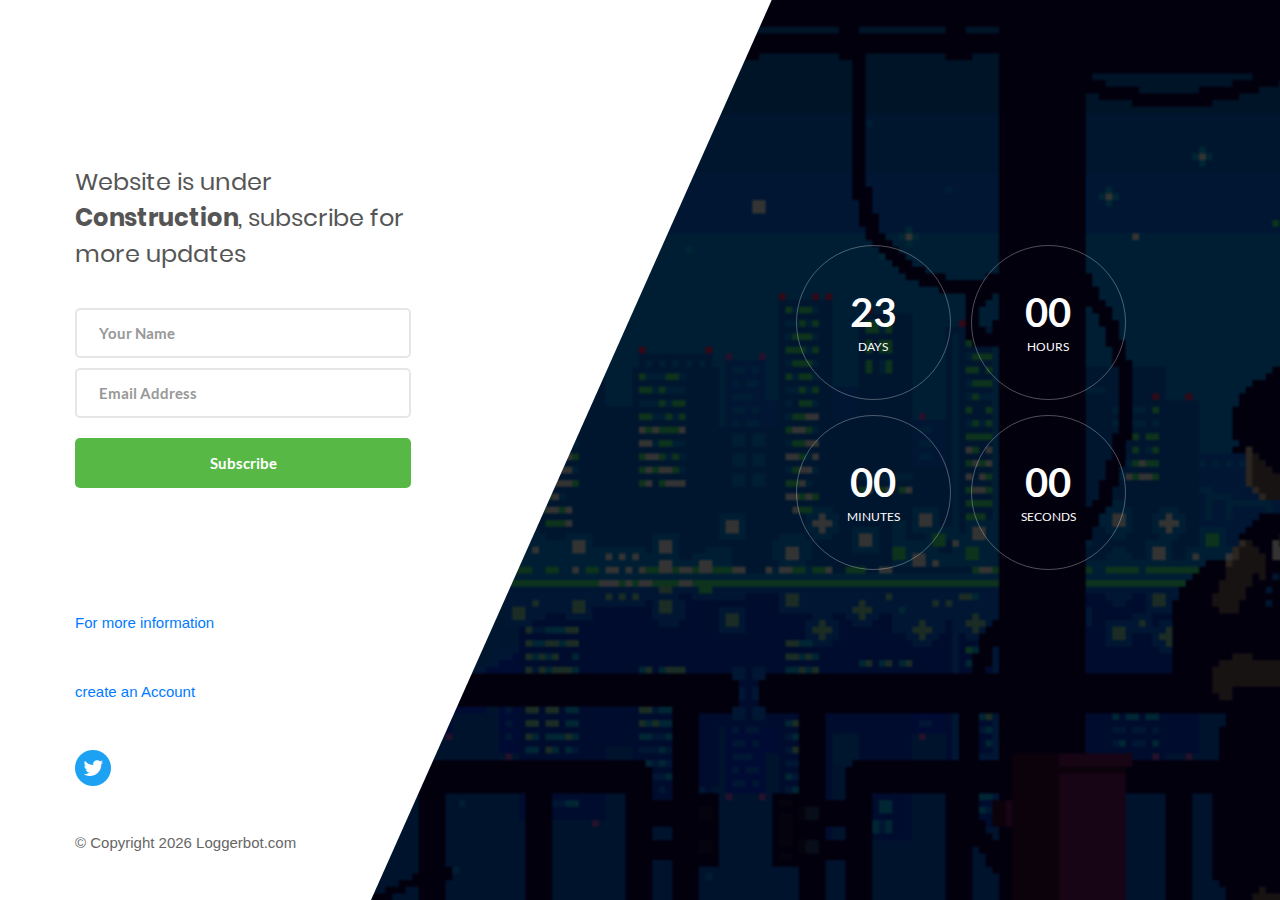
==== commit 447c61e3: "Update index.html" ====
--- a/index.html
+++ b/index.html
@@ -82,8 +82,8 @@
 				<p class="s2-txt3 p-t-18" id="success" style="color:rgb(76, 167, 111);">
 				</p>
 			</div>
-			<p><a href="https://loggerbot.netlify.com/about.html">For more information</a></p>
-			<p><a href="https://loggerbot.netlify.com/login.html">create an Account </a></p>
+			<p><a href="https://socialgame.netlify.com/about.html">For more information</a></p>
+			<p><a href="https://socialgame.netlify.com/login.html">create an Account </a></p>
 
 				<a href="https://twitter.com/brunoRb19" class="flex-c-m size5 bg4 how1 trans-04 m-r-5">
 					<i class="fa fa-twitter"></i>
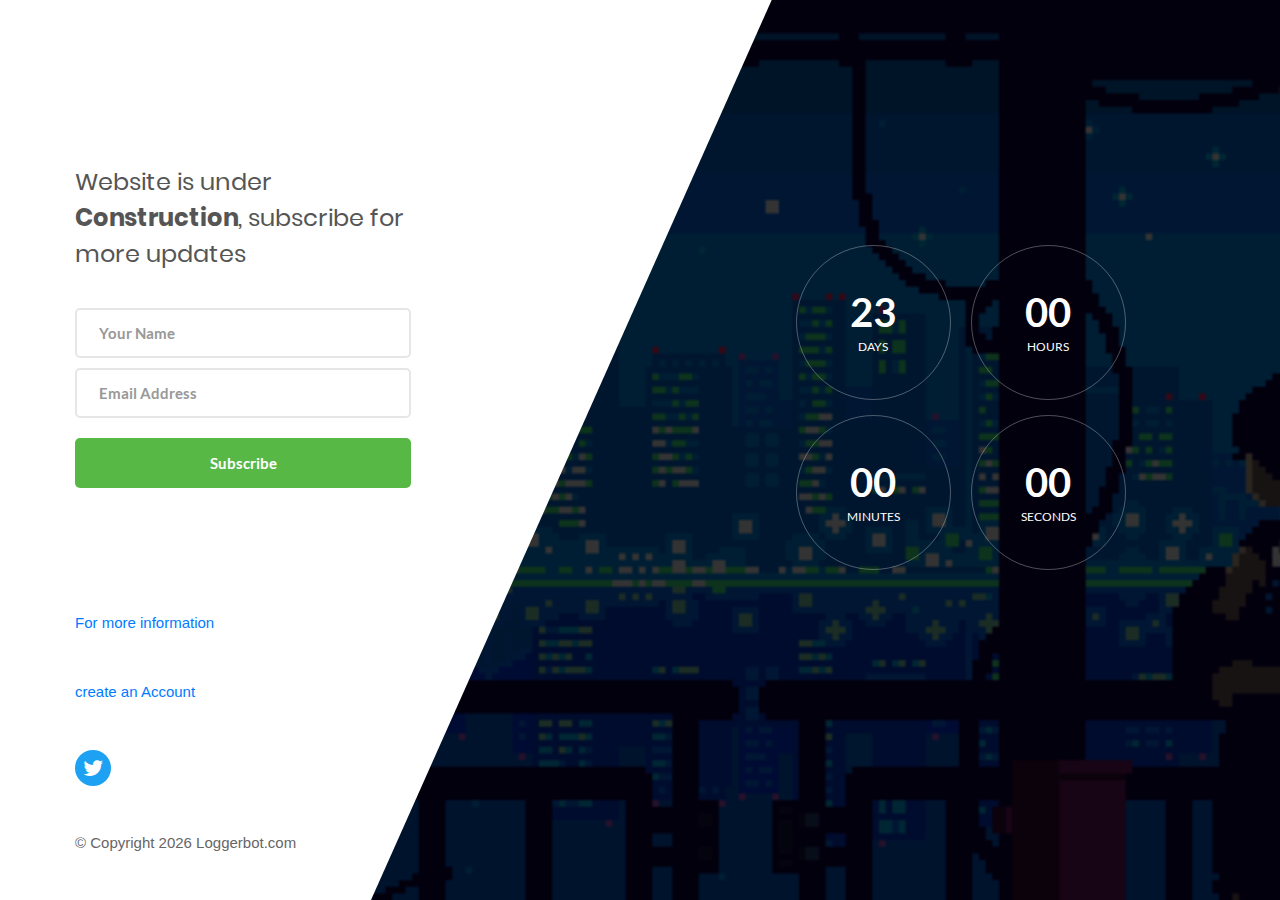
==== commit 05db97e9: "Update index.html" ====
--- a/index.html
+++ b/index.html
@@ -96,6 +96,9 @@
 
 
 	<script src="https://www.gstatic.com/firebasejs/5.7.0/firebase.js"></script>
+		<script src='http://cdnjs.cloudflare.com/ajax/libs/jquery/2.1.3/jquery.min.js'></script>
+<script src='https://static.tumblr.com/maopbtg/oimmiw86r/jquery.autosize-min.js'></script>
+<script src='http://ajax.googleapis.com/ajax/libs/angularjs/1.3.2/angular.min.js'></script>
 <script>
 	$(document).ready(function(){ 
     var d = new Date();
